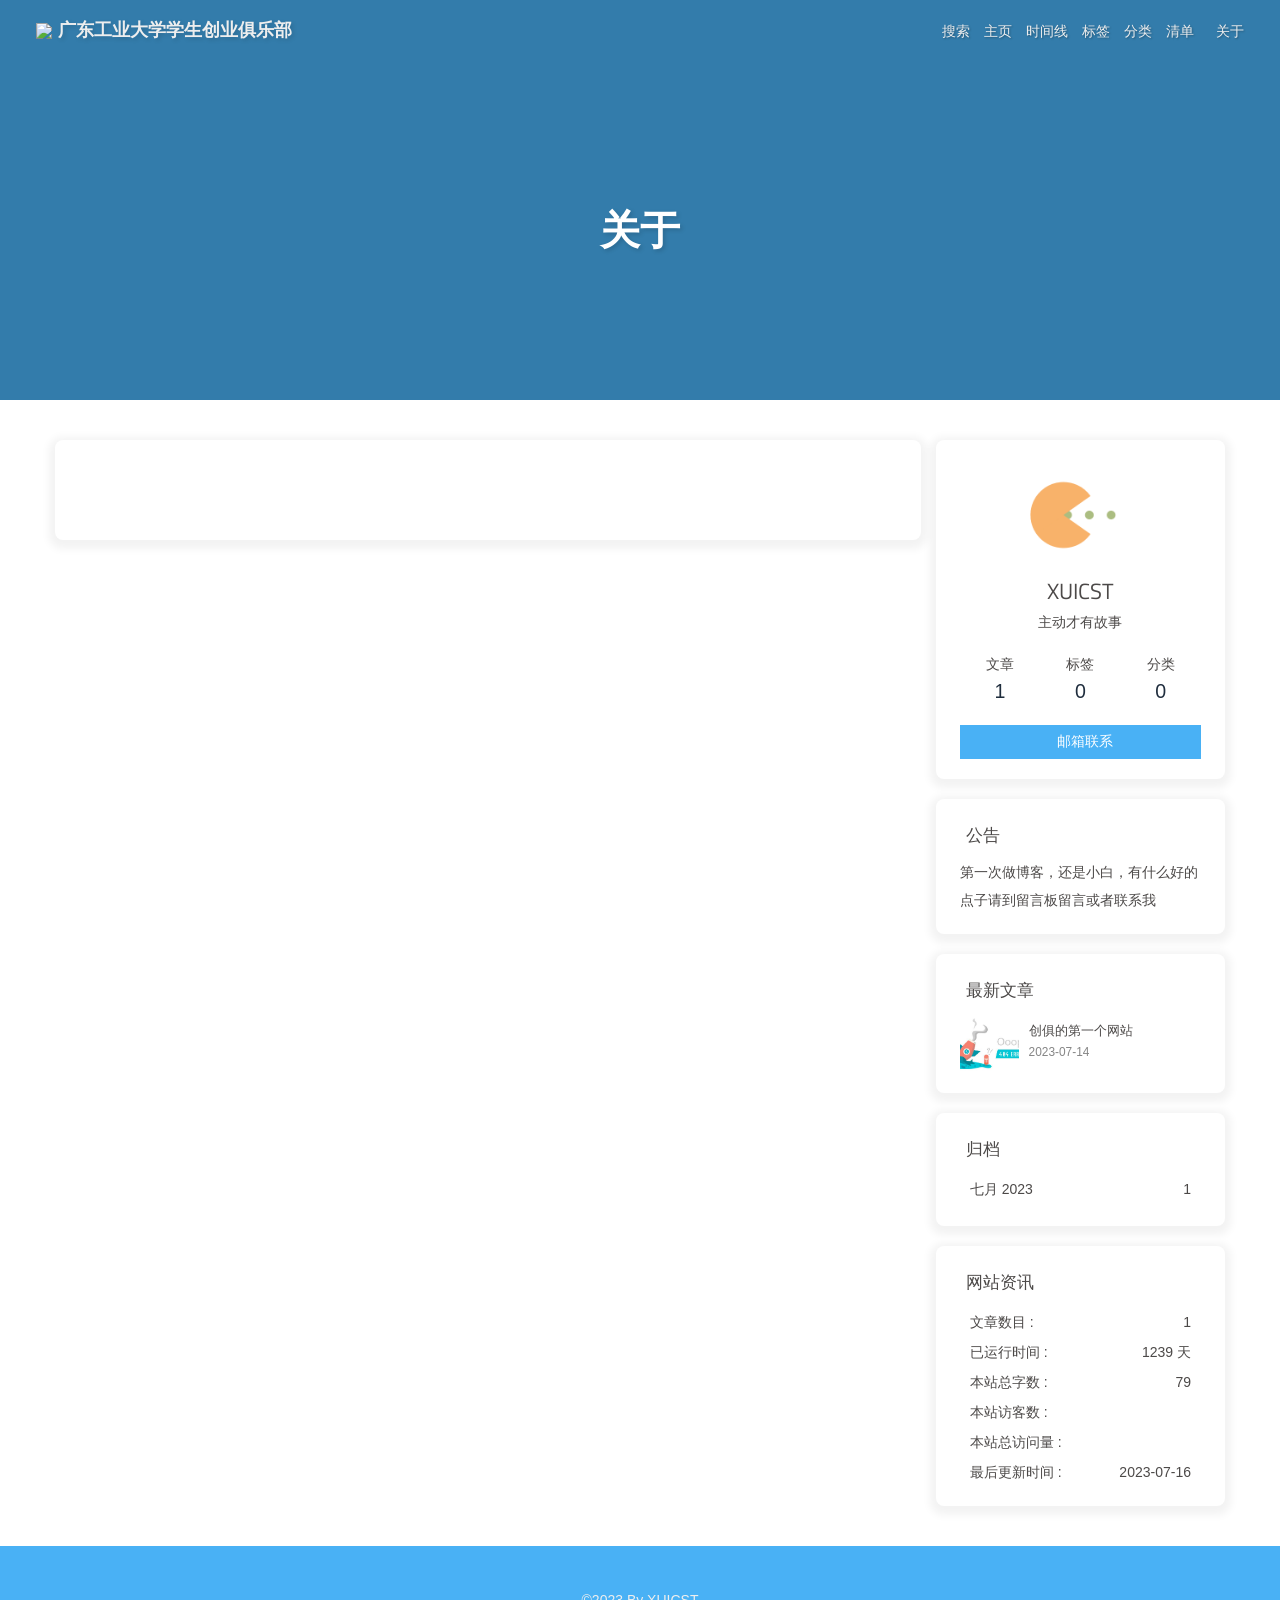
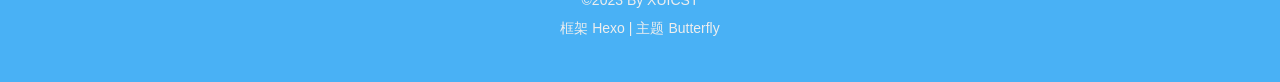
==== about/index.html @ b177cb39 "Site updated: 2023-07-17 00:44:06" ====
<!DOCTYPE html><html lang="zh-CN" data-theme="light"><head><meta charset="UTF-8"><meta http-equiv="X-UA-Compatible" content="IE=edge"><meta name="viewport" content="width=device-width, initial-scale=1.0,viewport-fit=cover"><title>关于 | 广东工业大学学生创业俱乐部</title><meta name="author" content="XUICST"><meta name="copyright" content="XUICST"><meta name="format-detection" content="telephone=no"><meta name="theme-color" content="#ffffff"><meta name="description" content="主动才有故事">
<meta property="og:type" content="website">
<meta property="og:title" content="关于">
<meta property="og:url" content="http://example.com/about/index.html">
<meta property="og:site_name" content="广东工业大学学生创业俱乐部">
<meta property="og:description" content="主动才有故事">
<meta property="og:locale" content="zh_CN">
<meta property="og:image" content="https://i.loli.net/2020/05/01/gkihqEjXxJ5UZ1C.jpg">
<meta property="article:published_time" content="2023-07-15T13:01:37.000Z">
<meta property="article:modified_time" content="2023-07-15T13:02:29.724Z">
<meta property="article:author" content="XUICST">
<meta name="twitter:card" content="summary">
<meta name="twitter:image" content="https://i.loli.net/2020/05/01/gkihqEjXxJ5UZ1C.jpg"><link rel="shortcut icon" href="/img/favicon.jpg"><link rel="canonical" href="http://example.com/about/index.html"><link rel="preconnect" href="//cdn.jsdelivr.net"/><link rel="preconnect" href="//fonts.googleapis.com" crossorigin=""/><link rel="preconnect" href="//busuanzi.ibruce.info"/><link rel="stylesheet" href="/css/index.css"><link rel="stylesheet" href="https://cdn.jsdelivr.net/npm/@fortawesome/fontawesome-free/css/all.min.css" media="print" onload="this.media='all'"><link rel="stylesheet" href="https://cdn.jsdelivr.net/npm/@fancyapps/ui/dist/fancybox/fancybox.min.css" media="print" onload="this.media='all'"><link rel="stylesheet" href="https://fonts.googleapis.com/css?family=Titillium+Web&amp;display=swap" media="print" onload="this.media='all'"><script>const GLOBAL_CONFIG = {
  root: '/',
  algolia: undefined,
  localSearch: {"path":"/search.xml","preload":false,"top_n_per_article":1,"unescape":false,"languages":{"hits_empty":"找不到您查询的内容：${query}","hits_stats":"共找到 ${hits} 篇文章"}},
  translate: undefined,
  noticeOutdate: undefined,
  highlight: {"plugin":"highlighjs","highlightCopy":true,"highlightLang":true,"highlightHeightLimit":false},
  copy: {
    success: '复制成功',
    error: '复制错误',
    noSupport: '浏览器不支持'
  },
  relativeDate: {
    homepage: false,
    post: false
  },
  runtime: '天',
  dateSuffix: {
    just: '刚刚',
    min: '分钟前',
    hour: '小时前',
    day: '天前',
    month: '个月前'
  },
  copyright: undefined,
  lightbox: 'fancybox',
  Snackbar: undefined,
  source: {
    justifiedGallery: {
      js: 'https://cdn.jsdelivr.net/npm/flickr-justified-gallery/dist/fjGallery.min.js',
      css: 'https://cdn.jsdelivr.net/npm/flickr-justified-gallery/dist/fjGallery.min.css'
    }
  },
  isPhotoFigcaption: false,
  islazyload: false,
  isAnchor: false,
  percent: {
    toc: true,
    rightside: true,
  },
  autoDarkmode: true
}</script><script id="config-diff">var GLOBAL_CONFIG_SITE = {
  title: '关于',
  isPost: false,
  isHome: false,
  isHighlightShrink: true,
  isToc: false,
  postUpdate: '2023-07-15 21:02:29'
}</script><noscript><style type="text/css">
  #nav {
    opacity: 1
  }
  .justified-gallery img {
    opacity: 1
  }

  #recent-posts time,
  #post-meta time {
    display: inline !important
  }
</style></noscript><script>(win=>{
    win.saveToLocal = {
      set: function setWithExpiry(key, value, ttl) {
        if (ttl === 0) return
        const now = new Date()
        const expiryDay = ttl * 86400000
        const item = {
          value: value,
          expiry: now.getTime() + expiryDay,
        }
        localStorage.setItem(key, JSON.stringify(item))
      },

      get: function getWithExpiry(key) {
        const itemStr = localStorage.getItem(key)

        if (!itemStr) {
          return undefined
        }
        const item = JSON.parse(itemStr)
        const now = new Date()

        if (now.getTime() > item.expiry) {
          localStorage.removeItem(key)
          return undefined
        }
        return item.value
      }
    }
  
    win.getScript = url => new Promise((resolve, reject) => {
      const script = document.createElement('script')
      script.src = url
      script.async = true
      script.onerror = reject
      script.onload = script.onreadystatechange = function() {
        const loadState = this.readyState
        if (loadState && loadState !== 'loaded' && loadState !== 'complete') return
        script.onload = script.onreadystatechange = null
        resolve()
      }
      document.head.appendChild(script)
    })
  
    win.getCSS = (url,id = false) => new Promise((resolve, reject) => {
      const link = document.createElement('link')
      link.rel = 'stylesheet'
      link.href = url
      if (id) link.id = id
      link.onerror = reject
      link.onload = link.onreadystatechange = function() {
        const loadState = this.readyState
        if (loadState && loadState !== 'loaded' && loadState !== 'complete') return
        link.onload = link.onreadystatechange = null
        resolve()
      }
      document.head.appendChild(link)
    })
  
      win.activateDarkMode = function () {
        document.documentElement.setAttribute('data-theme', 'dark')
        if (document.querySelector('meta[name="theme-color"]') !== null) {
          document.querySelector('meta[name="theme-color"]').setAttribute('content', '#0d0d0d')
        }
      }
      win.activateLightMode = function () {
        document.documentElement.setAttribute('data-theme', 'light')
        if (document.querySelector('meta[name="theme-color"]') !== null) {
          document.querySelector('meta[name="theme-color"]').setAttribute('content', '#ffffff')
        }
      }
      const t = saveToLocal.get('theme')
    
          const isDarkMode = window.matchMedia('(prefers-color-scheme: dark)').matches
          const isLightMode = window.matchMedia('(prefers-color-scheme: light)').matches
          const isNotSpecified = window.matchMedia('(prefers-color-scheme: no-preference)').matches
          const hasNoSupport = !isDarkMode && !isLightMode && !isNotSpecified

          if (t === undefined) {
            if (isLightMode) activateLightMode()
            else if (isDarkMode) activateDarkMode()
            else if (isNotSpecified || hasNoSupport) {
              const now = new Date()
              const hour = now.getHours()
              const isNight = hour <= 7:30 || hour >= 20:00
              isNight ? activateDarkMode() : activateLightMode()
            }
            window.matchMedia('(prefers-color-scheme: dark)').addListener(function (e) {
              if (saveToLocal.get('theme') === undefined) {
                e.matches ? activateDarkMode() : activateLightMode()
              }
            })
          } else if (t === 'light') activateLightMode()
          else activateDarkMode()
        
      const asideStatus = saveToLocal.get('aside-status')
      if (asideStatus !== undefined) {
        if (asideStatus === 'hide') {
          document.documentElement.classList.add('hide-aside')
        } else {
          document.documentElement.classList.remove('hide-aside')
        }
      }
    
    const detectApple = () => {
      if(/iPad|iPhone|iPod|Macintosh/.test(navigator.userAgent)){
        document.documentElement.classList.add('apple')
      }
    }
    detectApple()
    })(window)</script><meta name="generator" content="Hexo 6.3.0"></head><body><script>window.paceOptions = {
  restartOnPushState: false
}

document.addEventListener('pjax:send', () => {
  Pace.restart()
})
</script><link rel="stylesheet" href="https://cdn.jsdelivr.net/npm/pace-js/themes/blue/pace-theme-minimal.min.css"/><script src="https://cdn.jsdelivr.net/npm/pace-js/pace.min.js"></script><div id="sidebar"><div id="menu-mask"></div><div id="sidebar-menus"><div class="avatar-img is-center"><img src="https://s2.loli.net/2023/07/15/6a1EbAHrDgLeYoM.jpg" onerror="onerror=null;src='/img/friend_404.gif'" alt="avatar"/></div><div class="sidebar-site-data site-data is-center"><a href="/archives/"><div class="headline">文章</div><div class="length-num">1</div></a><a href="/tags/"><div class="headline">标签</div><div class="length-num">0</div></a><a href="/categories/"><div class="headline">分类</div><div class="length-num">0</div></a></div><hr class="custom-hr"/><div class="menus_items"><div class="menus_item"><a class="site-page" href="/"><i class="fa-fw fas fa-home"></i><span> 主页</span></a></div><div class="menus_item"><a class="site-page" href="/archives/"><i class="fa-fw fas fa-archive"></i><span> 时间线</span></a></div><div class="menus_item"><a class="site-page" href="/tags/"><i class="fa-fw fas fa-tags"></i><span> 标签</span></a></div><div class="menus_item"><a class="site-page" href="/categories/"><i class="fa-fw fas fa-folder-open"></i><span> 分类</span></a></div><div class="menus_item"><a class="site-page group hide" href="javascript:void(0);"><i class="fa-fw fas fa-list"></i><span> 清单</span><i class="fas fa-chevron-down"></i></a><ul class="menus_item_child"><li><a class="site-page child" href="/music/"><i class="fa-fw fas fa-music"></i><span> 音乐</span></a></li></ul></div><div class="menus_item"><a class="site-page" href="/about/"><i class="fa-fw fas fa-heart"></i><span> 关于</span></a></div></div></div></div><div class="page" id="body-wrap"><header class="not-home-page" id="page-header"><nav id="nav"><span id="blog-info"><a href="/" title="广东工业大学学生创业俱乐部"><img class="site-icon" src="https://s2.loli.net/2023/07/16/XLvs9bmUlw3In6t.png"/><span class="site-name">广东工业大学学生创业俱乐部</span></a></span><div id="menus"><div id="search-button"><a class="site-page social-icon search" href="javascript:void(0);"><i class="fas fa-search fa-fw"></i><span> 搜索</span></a></div><div class="menus_items"><div class="menus_item"><a class="site-page" href="/"><i class="fa-fw fas fa-home"></i><span> 主页</span></a></div><div class="menus_item"><a class="site-page" href="/archives/"><i class="fa-fw fas fa-archive"></i><span> 时间线</span></a></div><div class="menus_item"><a class="site-page" href="/tags/"><i class="fa-fw fas fa-tags"></i><span> 标签</span></a></div><div class="menus_item"><a class="site-page" href="/categories/"><i class="fa-fw fas fa-folder-open"></i><span> 分类</span></a></div><div class="menus_item"><a class="site-page group hide" href="javascript:void(0);"><i class="fa-fw fas fa-list"></i><span> 清单</span><i class="fas fa-chevron-down"></i></a><ul class="menus_item_child"><li><a class="site-page child" href="/music/"><i class="fa-fw fas fa-music"></i><span> 音乐</span></a></li></ul></div><div class="menus_item"><a class="site-page" href="/about/"><i class="fa-fw fas fa-heart"></i><span> 关于</span></a></div></div><div id="toggle-menu"><a class="site-page" href="javascript:void(0);"><i class="fas fa-bars fa-fw"></i></a></div></div></nav><div id="page-site-info"><h1 id="site-title">关于</h1></div></header><main class="layout" id="content-inner"><div id="page"><div id="article-container"></div></div><div class="aside-content" id="aside-content"><div class="card-widget card-info"><div class="is-center"><div class="avatar-img"><img src="https://s2.loli.net/2023/07/15/6a1EbAHrDgLeYoM.jpg" onerror="this.onerror=null;this.src='/img/friend_404.gif'" alt="avatar"/></div><div class="author-info__name">XUICST</div><div class="author-info__description">主动才有故事</div></div><div class="card-info-data site-data is-center"><a href="/archives/"><div class="headline">文章</div><div class="length-num">1</div></a><a href="/tags/"><div class="headline">标签</div><div class="length-num">0</div></a><a href="/categories/"><div class="headline">分类</div><div class="length-num">0</div></a></div><a id="card-info-btn" target="_blank" rel="noopener" href="https://github.com/xxxxxx"><i class="fab fa-envelope"></i><span>邮箱联系</span></a></div><div class="card-widget card-announcement"><div class="item-headline"><i class="fas fa-bullhorn fa-shake"></i><span>公告</span></div><div class="announcement_content">第一次做博客，还是小白，有什么好的点子请到留言板留言或者联系我</div></div><div class="sticky_layout"><div class="card-widget card-recent-post"><div class="item-headline"><i class="fas fa-history"></i><span>最新文章</span></div><div class="aside-list"><div class="aside-list-item"><a class="thumbnail" href="/2023/07/14/%E5%88%9B%E4%BF%B1%E7%9A%84%E7%AC%AC%E4%B8%80%E4%B8%AA%E7%BD%91%E7%AB%99/" title="创俱的第一个网站"><img src="https://i.loli.net/2020/05/01/gkihqEjXxJ5UZ1C.jpg" onerror="this.onerror=null;this.src='/img/404.jpg'" alt="创俱的第一个网站"/></a><div class="content"><a class="title" href="/2023/07/14/%E5%88%9B%E4%BF%B1%E7%9A%84%E7%AC%AC%E4%B8%80%E4%B8%AA%E7%BD%91%E7%AB%99/" title="创俱的第一个网站">创俱的第一个网站</a><time datetime="2023-07-14T09:32:49.000Z" title="发表于 2023-07-14 17:32:49">2023-07-14</time></div></div></div></div><div class="card-widget card-archives"><div class="item-headline"><i class="fas fa-archive"></i><span>归档</span></div><ul class="card-archive-list"><li class="card-archive-list-item"><a class="card-archive-list-link" href="/archives/2023/07/"><span class="card-archive-list-date">七月 2023</span><span class="card-archive-list-count">1</span></a></li></ul></div><div class="card-widget card-webinfo"><div class="item-headline"><i class="fas fa-chart-line"></i><span>网站资讯</span></div><div class="webinfo"><div class="webinfo-item"><div class="item-name">文章数目 :</div><div class="item-count">1</div></div><div class="webinfo-item"><div class="item-name">已运行时间 :</div><div class="item-count" id="runtimeshow" data-publishDate="2023-07-15T14:00:00.000Z"><i class="fa-solid fa-spinner fa-spin"></i></div></div><div class="webinfo-item"><div class="item-name">本站总字数 :</div><div class="item-count">79</div></div><div class="webinfo-item"><div class="item-name">本站访客数 :</div><div class="item-count" id="busuanzi_value_site_uv"><i class="fa-solid fa-spinner fa-spin"></i></div></div><div class="webinfo-item"><div class="item-name">本站总访问量 :</div><div class="item-count" id="busuanzi_value_site_pv"><i class="fa-solid fa-spinner fa-spin"></i></div></div><div class="webinfo-item"><div class="item-name">最后更新时间 :</div><div class="item-count" id="last-push-date" data-lastPushDate="2023-07-16T16:43:58.027Z"><i class="fa-solid fa-spinner fa-spin"></i></div></div></div></div></div></div></main><footer id="footer"><div id="footer-wrap"><div class="copyright">&copy;2023 By XUICST</div><div class="framework-info"><span>框架 </span><a target="_blank" rel="noopener" href="https://hexo.io">Hexo</a><span class="footer-separator">|</span><span>主题 </span><a target="_blank" rel="noopener" href="https://github.com/jerryc127/hexo-theme-butterfly">Butterfly</a></div></div></footer></div><div id="rightside"><div id="rightside-config-hide"><button id="darkmode" type="button" title="浅色和深色模式转换"><i class="fas fa-adjust"></i></button><button id="hide-aside-btn" type="button" title="单栏和双栏切换"><i class="fas fa-arrows-alt-h"></i></button></div><div id="rightside-config-show"><button id="rightside_config" type="button" title="设置"><i class="fas fa-cog fa-spin"></i></button><button id="chat-btn" type="button" title="聊天"><i class="fas fa-sms"></i></button><button id="go-up" type="button" title="回到顶部"><span class="scroll-percent"></span><i class="fas fa-arrow-up"></i></button></div></div><div><script src="/js/utils.js"></script><script src="/js/main.js"></script><script src="https://cdn.jsdelivr.net/npm/@fancyapps/ui/dist/fancybox/fancybox.umd.min.js"></script><script src="https://cdn.jsdelivr.net/npm/instant.page/instantpage.min.js" type="module"></script><div class="js-pjax"></div><script src="https://cdn.jsdelivr.net/npm/butterfly-extsrc/dist/activate-power-mode.min.js"></script><script>POWERMODE.colorful = true;
POWERMODE.shake = true;
POWERMODE.mobile = true;
document.body.addEventListener('input', POWERMODE);
</script><script id="click-show-text" src="https://cdn.jsdelivr.net/npm/butterfly-extsrc/dist/click-show-text.min.js" data-mobile="true" data-text="攀登,收获,快乐,家" data-fontsize="16px" data-random="true" async="async"></script><script src="https://cdn.jsdelivr.net/npm/pjax/pjax.min.js"></script><script>let pjaxSelectors = ["head > title","#config-diff","#body-wrap","#rightside-config-hide","#rightside-config-show",".js-pjax"]

var pjax = new Pjax({
  elements: 'a:not([target="_blank"])',
  selectors: pjaxSelectors,
  cacheBust: false,
  analytics: false,
  scrollRestoration: false
})

document.addEventListener('pjax:send', function () {

  // removeEventListener scroll 
  window.tocScrollFn && window.removeEventListener('scroll', window.tocScrollFn)
  window.scrollCollect && window.removeEventListener('scroll', scrollCollect)

  document.getElementById('rightside').style.cssText = "opacity: ''; transform: ''"
  
  if (window.aplayers) {
    for (let i = 0; i < window.aplayers.length; i++) {
      if (!window.aplayers[i].options.fixed) {
        window.aplayers[i].destroy()
      }
    }
  }

  typeof typed === 'object' && typed.destroy()

  //reset readmode
  const $bodyClassList = document.body.classList
  $bodyClassList.contains('read-mode') && $bodyClassList.remove('read-mode')

  typeof disqusjs === 'object' && disqusjs.destroy()
})

document.addEventListener('pjax:complete', function () {
  window.refreshFn()

  document.querySelectorAll('script[data-pjax]').forEach(item => {
    const newScript = document.createElement('script')
    const content = item.text || item.textContent || item.innerHTML || ""
    Array.from(item.attributes).forEach(attr => newScript.setAttribute(attr.name, attr.value))
    newScript.appendChild(document.createTextNode(content))
    item.parentNode.replaceChild(newScript, item)
  })

  GLOBAL_CONFIG.islazyload && window.lazyLoadInstance.update()

  typeof panguInit === 'function' && panguInit()

  // google analytics
  typeof gtag === 'function' && gtag('config', '', {'page_path': window.location.pathname});

  // baidu analytics
  typeof _hmt === 'object' && _hmt.push(['_trackPageview',window.location.pathname]);

  typeof loadMeting === 'function' && document.getElementsByClassName('aplayer').length && loadMeting()

  // prismjs
  typeof Prism === 'object' && Prism.highlightAll()
})

document.addEventListener('pjax:error', (e) => {
  if (e.request.status === 404) {
    pjax.loadUrl('/404.html')
  }
})</script><script async data-pjax src="//busuanzi.ibruce.info/busuanzi/2.3/busuanzi.pure.mini.js"></script><div id="local-search"><div class="search-dialog"><nav class="search-nav"><span class="search-dialog-title">搜索</span><span id="loading-status"></span><button class="search-close-button"><i class="fas fa-times"></i></button></nav><div class="is-center" id="loading-database"><i class="fas fa-spinner fa-pulse"></i><span>  数据库加载中</span></div><div class="search-wrap"><div id="local-search-input"><div class="local-search-box"><input class="local-search-box--input" placeholder="搜索文章" type="text"/></div></div><hr/><div class="no-result" id="local-search-results"></div><div id="local-search-stats-wrap"></div></div></div><div id="search-mask"></div><script src="/js/search/local-search.js"></script></div></div></body></html>
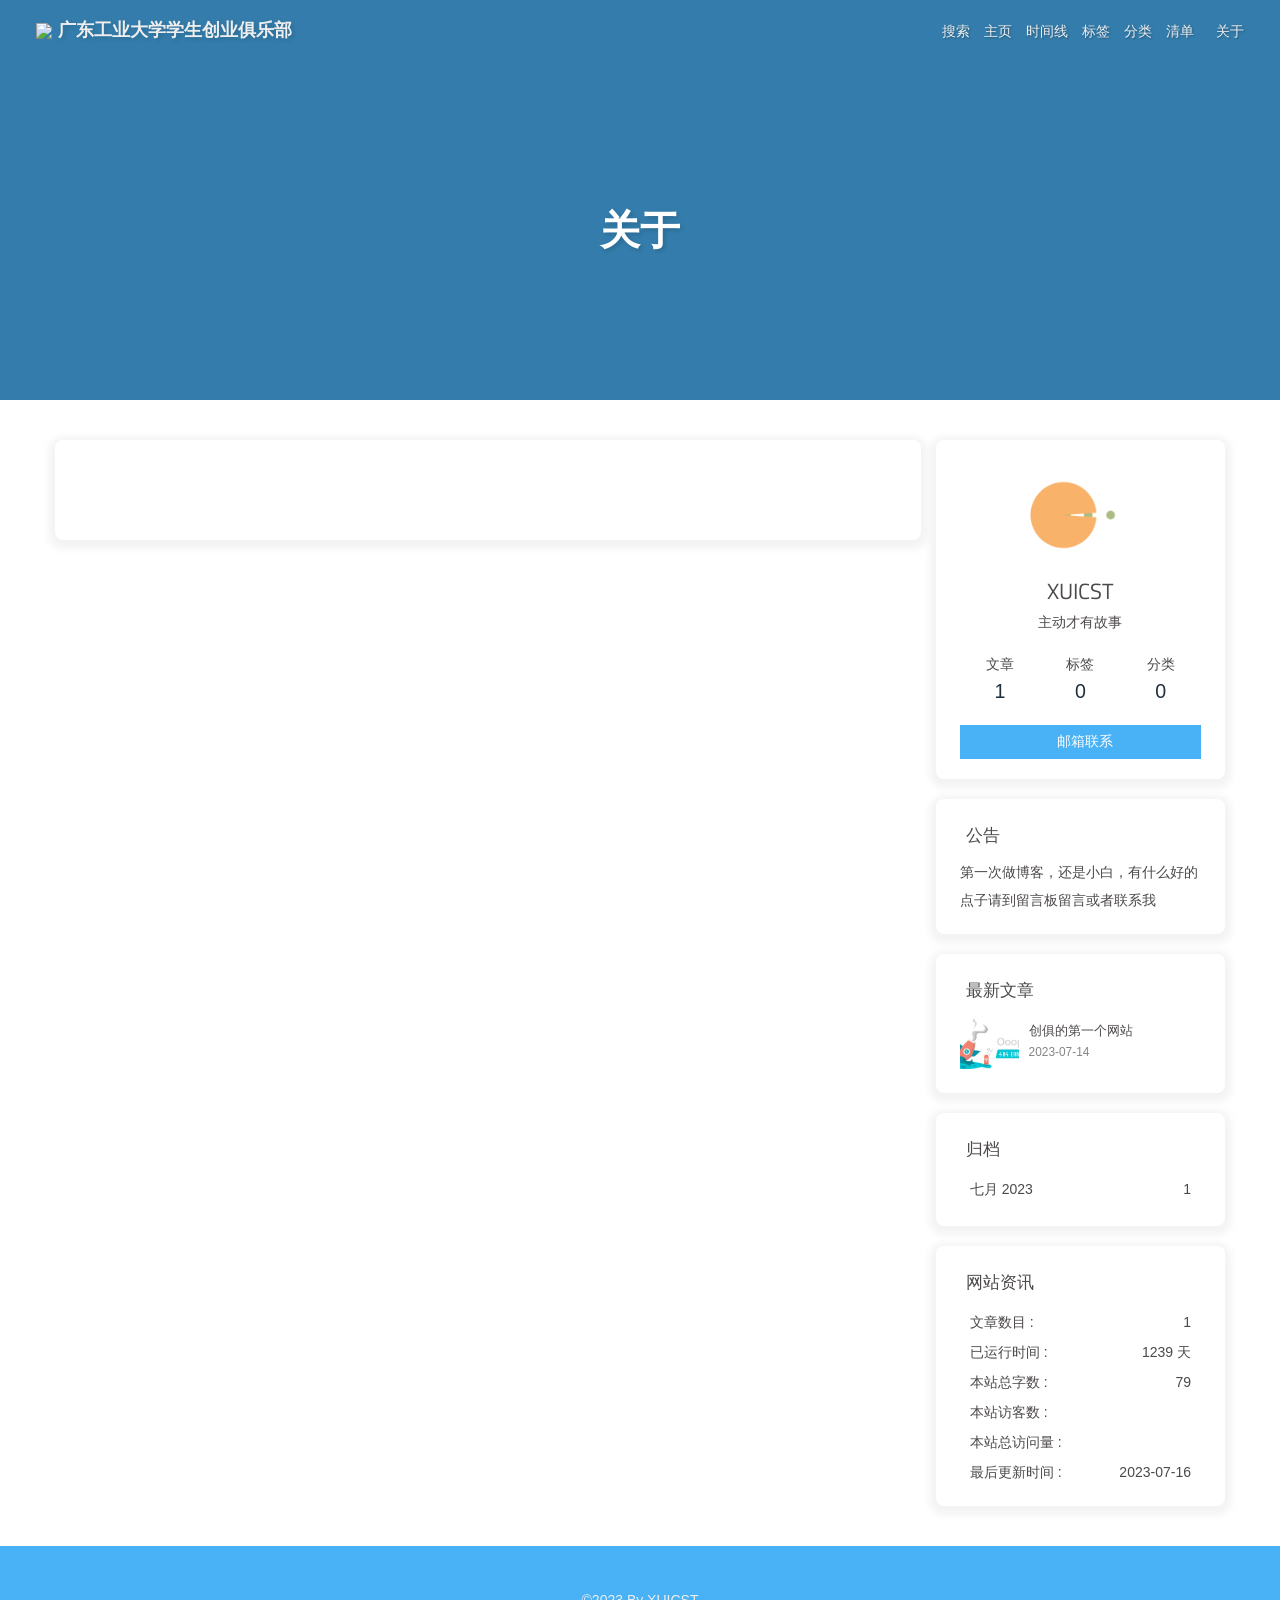
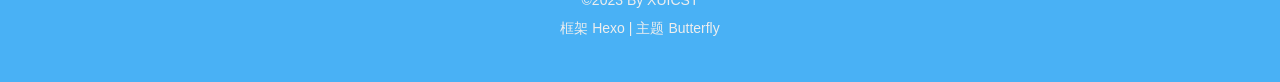
==== commit b39c548b: "Site updated: 2023-07-17 00:48:53" ====
--- a/about/index.html
+++ b/about/index.html
@@ -1,4 +1,4 @@
-<!DOCTYPE html><html lang="zh-CN" data-theme="light"><head><meta charset="UTF-8"><meta http-equiv="X-UA-Compatible" content="IE=edge"><meta name="viewport" content="width=device-width, initial-scale=1.0,viewport-fit=cover"><title>关于 | 广东工业大学学生创业俱乐部</title><meta name="author" content="XUICST"><meta name="copyright" content="XUICST"><meta name="format-detection" content="telephone=no"><meta name="theme-color" content="#ffffff"><meta name="description" content="主动才有故事">
+<!DOCTYPE html><html lang="zh-CN" data-theme="light"><head><meta charset="UTF-8"><meta http-equiv="X-UA-Compatible" content="IE=edge"><meta name="viewport" content="width=device-width, initial-scale=1.0,viewport-fit=cover"><title>关于 | 广东工业大学学生创业俱乐部</title><meta name="author" content="XUICST,2179238624@qq.com"><meta name="copyright" content="XUICST"><meta name="format-detection" content="telephone=no"><meta name="theme-color" content="#ffffff"><meta name="description" content="主动才有故事">
 <meta property="og:type" content="website">
 <meta property="og:title" content="关于">
 <meta property="og:url" content="http://example.com/about/index.html">
@@ -187,7 +187,7 @@
 document.addEventListener('pjax:send', () => {
   Pace.restart()
 })
-</script><link rel="stylesheet" href="https://cdn.jsdelivr.net/npm/pace-js/themes/blue/pace-theme-minimal.min.css"/><script src="https://cdn.jsdelivr.net/npm/pace-js/pace.min.js"></script><div id="sidebar"><div id="menu-mask"></div><div id="sidebar-menus"><div class="avatar-img is-center"><img src="https://s2.loli.net/2023/07/15/6a1EbAHrDgLeYoM.jpg" onerror="onerror=null;src='/img/friend_404.gif'" alt="avatar"/></div><div class="sidebar-site-data site-data is-center"><a href="/archives/"><div class="headline">文章</div><div class="length-num">1</div></a><a href="/tags/"><div class="headline">标签</div><div class="length-num">0</div></a><a href="/categories/"><div class="headline">分类</div><div class="length-num">0</div></a></div><hr class="custom-hr"/><div class="menus_items"><div class="menus_item"><a class="site-page" href="/"><i class="fa-fw fas fa-home"></i><span> 主页</span></a></div><div class="menus_item"><a class="site-page" href="/archives/"><i class="fa-fw fas fa-archive"></i><span> 时间线</span></a></div><div class="menus_item"><a class="site-page" href="/tags/"><i class="fa-fw fas fa-tags"></i><span> 标签</span></a></div><div class="menus_item"><a class="site-page" href="/categories/"><i class="fa-fw fas fa-folder-open"></i><span> 分类</span></a></div><div class="menus_item"><a class="site-page group hide" href="javascript:void(0);"><i class="fa-fw fas fa-list"></i><span> 清单</span><i class="fas fa-chevron-down"></i></a><ul class="menus_item_child"><li><a class="site-page child" href="/music/"><i class="fa-fw fas fa-music"></i><span> 音乐</span></a></li></ul></div><div class="menus_item"><a class="site-page" href="/about/"><i class="fa-fw fas fa-heart"></i><span> 关于</span></a></div></div></div></div><div class="page" id="body-wrap"><header class="not-home-page" id="page-header"><nav id="nav"><span id="blog-info"><a href="/" title="广东工业大学学生创业俱乐部"><img class="site-icon" src="https://s2.loli.net/2023/07/16/XLvs9bmUlw3In6t.png"/><span class="site-name">广东工业大学学生创业俱乐部</span></a></span><div id="menus"><div id="search-button"><a class="site-page social-icon search" href="javascript:void(0);"><i class="fas fa-search fa-fw"></i><span> 搜索</span></a></div><div class="menus_items"><div class="menus_item"><a class="site-page" href="/"><i class="fa-fw fas fa-home"></i><span> 主页</span></a></div><div class="menus_item"><a class="site-page" href="/archives/"><i class="fa-fw fas fa-archive"></i><span> 时间线</span></a></div><div class="menus_item"><a class="site-page" href="/tags/"><i class="fa-fw fas fa-tags"></i><span> 标签</span></a></div><div class="menus_item"><a class="site-page" href="/categories/"><i class="fa-fw fas fa-folder-open"></i><span> 分类</span></a></div><div class="menus_item"><a class="site-page group hide" href="javascript:void(0);"><i class="fa-fw fas fa-list"></i><span> 清单</span><i class="fas fa-chevron-down"></i></a><ul class="menus_item_child"><li><a class="site-page child" href="/music/"><i class="fa-fw fas fa-music"></i><span> 音乐</span></a></li></ul></div><div class="menus_item"><a class="site-page" href="/about/"><i class="fa-fw fas fa-heart"></i><span> 关于</span></a></div></div><div id="toggle-menu"><a class="site-page" href="javascript:void(0);"><i class="fas fa-bars fa-fw"></i></a></div></div></nav><div id="page-site-info"><h1 id="site-title">关于</h1></div></header><main class="layout" id="content-inner"><div id="page"><div id="article-container"></div></div><div class="aside-content" id="aside-content"><div class="card-widget card-info"><div class="is-center"><div class="avatar-img"><img src="https://s2.loli.net/2023/07/15/6a1EbAHrDgLeYoM.jpg" onerror="this.onerror=null;this.src='/img/friend_404.gif'" alt="avatar"/></div><div class="author-info__name">XUICST</div><div class="author-info__description">主动才有故事</div></div><div class="card-info-data site-data is-center"><a href="/archives/"><div class="headline">文章</div><div class="length-num">1</div></a><a href="/tags/"><div class="headline">标签</div><div class="length-num">0</div></a><a href="/categories/"><div class="headline">分类</div><div class="length-num">0</div></a></div><a id="card-info-btn" target="_blank" rel="noopener" href="https://github.com/xxxxxx"><i class="fab fa-envelope"></i><span>邮箱联系</span></a></div><div class="card-widget card-announcement"><div class="item-headline"><i class="fas fa-bullhorn fa-shake"></i><span>公告</span></div><div class="announcement_content">第一次做博客，还是小白，有什么好的点子请到留言板留言或者联系我</div></div><div class="sticky_layout"><div class="card-widget card-recent-post"><div class="item-headline"><i class="fas fa-history"></i><span>最新文章</span></div><div class="aside-list"><div class="aside-list-item"><a class="thumbnail" href="/2023/07/14/%E5%88%9B%E4%BF%B1%E7%9A%84%E7%AC%AC%E4%B8%80%E4%B8%AA%E7%BD%91%E7%AB%99/" title="创俱的第一个网站"><img src="https://i.loli.net/2020/05/01/gkihqEjXxJ5UZ1C.jpg" onerror="this.onerror=null;this.src='/img/404.jpg'" alt="创俱的第一个网站"/></a><div class="content"><a class="title" href="/2023/07/14/%E5%88%9B%E4%BF%B1%E7%9A%84%E7%AC%AC%E4%B8%80%E4%B8%AA%E7%BD%91%E7%AB%99/" title="创俱的第一个网站">创俱的第一个网站</a><time datetime="2023-07-14T09:32:49.000Z" title="发表于 2023-07-14 17:32:49">2023-07-14</time></div></div></div></div><div class="card-widget card-archives"><div class="item-headline"><i class="fas fa-archive"></i><span>归档</span></div><ul class="card-archive-list"><li class="card-archive-list-item"><a class="card-archive-list-link" href="/archives/2023/07/"><span class="card-archive-list-date">七月 2023</span><span class="card-archive-list-count">1</span></a></li></ul></div><div class="card-widget card-webinfo"><div class="item-headline"><i class="fas fa-chart-line"></i><span>网站资讯</span></div><div class="webinfo"><div class="webinfo-item"><div class="item-name">文章数目 :</div><div class="item-count">1</div></div><div class="webinfo-item"><div class="item-name">已运行时间 :</div><div class="item-count" id="runtimeshow" data-publishDate="2023-07-15T14:00:00.000Z"><i class="fa-solid fa-spinner fa-spin"></i></div></div><div class="webinfo-item"><div class="item-name">本站总字数 :</div><div class="item-count">79</div></div><div class="webinfo-item"><div class="item-name">本站访客数 :</div><div class="item-count" id="busuanzi_value_site_uv"><i class="fa-solid fa-spinner fa-spin"></i></div></div><div class="webinfo-item"><div class="item-name">本站总访问量 :</div><div class="item-count" id="busuanzi_value_site_pv"><i class="fa-solid fa-spinner fa-spin"></i></div></div><div class="webinfo-item"><div class="item-name">最后更新时间 :</div><div class="item-count" id="last-push-date" data-lastPushDate="2023-07-16T16:43:58.027Z"><i class="fa-solid fa-spinner fa-spin"></i></div></div></div></div></div></div></main><footer id="footer"><div id="footer-wrap"><div class="copyright">&copy;2023 By XUICST</div><div class="framework-info"><span>框架 </span><a target="_blank" rel="noopener" href="https://hexo.io">Hexo</a><span class="footer-separator">|</span><span>主题 </span><a target="_blank" rel="noopener" href="https://github.com/jerryc127/hexo-theme-butterfly">Butterfly</a></div></div></footer></div><div id="rightside"><div id="rightside-config-hide"><button id="darkmode" type="button" title="浅色和深色模式转换"><i class="fas fa-adjust"></i></button><button id="hide-aside-btn" type="button" title="单栏和双栏切换"><i class="fas fa-arrows-alt-h"></i></button></div><div id="rightside-config-show"><button id="rightside_config" type="button" title="设置"><i class="fas fa-cog fa-spin"></i></button><button id="chat-btn" type="button" title="聊天"><i class="fas fa-sms"></i></button><button id="go-up" type="button" title="回到顶部"><span class="scroll-percent"></span><i class="fas fa-arrow-up"></i></button></div></div><div><script src="/js/utils.js"></script><script src="/js/main.js"></script><script src="https://cdn.jsdelivr.net/npm/@fancyapps/ui/dist/fancybox/fancybox.umd.min.js"></script><script src="https://cdn.jsdelivr.net/npm/instant.page/instantpage.min.js" type="module"></script><div class="js-pjax"></div><script src="https://cdn.jsdelivr.net/npm/butterfly-extsrc/dist/activate-power-mode.min.js"></script><script>POWERMODE.colorful = true;
+</script><link rel="stylesheet" href="https://cdn.jsdelivr.net/npm/pace-js/themes/blue/pace-theme-minimal.min.css"/><script src="https://cdn.jsdelivr.net/npm/pace-js/pace.min.js"></script><div id="sidebar"><div id="menu-mask"></div><div id="sidebar-menus"><div class="avatar-img is-center"><img src="https://s2.loli.net/2023/07/15/6a1EbAHrDgLeYoM.jpg" onerror="onerror=null;src='/img/friend_404.gif'" alt="avatar"/></div><div class="sidebar-site-data site-data is-center"><a href="/archives/"><div class="headline">文章</div><div class="length-num">1</div></a><a href="/tags/"><div class="headline">标签</div><div class="length-num">0</div></a><a href="/categories/"><div class="headline">分类</div><div class="length-num">0</div></a></div><hr class="custom-hr"/><div class="menus_items"><div class="menus_item"><a class="site-page" href="/"><i class="fa-fw fas fa-home"></i><span> 主页</span></a></div><div class="menus_item"><a class="site-page" href="/archives/"><i class="fa-fw fas fa-archive"></i><span> 时间线</span></a></div><div class="menus_item"><a class="site-page" href="/tags/"><i class="fa-fw fas fa-tags"></i><span> 标签</span></a></div><div class="menus_item"><a class="site-page" href="/categories/"><i class="fa-fw fas fa-folder-open"></i><span> 分类</span></a></div><div class="menus_item"><a class="site-page group hide" href="javascript:void(0);"><i class="fa-fw fas fa-list"></i><span> 清单</span><i class="fas fa-chevron-down"></i></a><ul class="menus_item_child"><li><a class="site-page child" href="/music/"><i class="fa-fw fas fa-music"></i><span> 音乐</span></a></li></ul></div><div class="menus_item"><a class="site-page" href="/about/"><i class="fa-fw fas fa-heart"></i><span> 关于</span></a></div></div></div></div><div class="page" id="body-wrap"><header class="not-home-page" id="page-header"><nav id="nav"><span id="blog-info"><a href="/" title="广东工业大学学生创业俱乐部"><img class="site-icon" src="https://s2.loli.net/2023/07/16/XLvs9bmUlw3In6t.png"/><span class="site-name">广东工业大学学生创业俱乐部</span></a></span><div id="menus"><div id="search-button"><a class="site-page social-icon search" href="javascript:void(0);"><i class="fas fa-search fa-fw"></i><span> 搜索</span></a></div><div class="menus_items"><div class="menus_item"><a class="site-page" href="/"><i class="fa-fw fas fa-home"></i><span> 主页</span></a></div><div class="menus_item"><a class="site-page" href="/archives/"><i class="fa-fw fas fa-archive"></i><span> 时间线</span></a></div><div class="menus_item"><a class="site-page" href="/tags/"><i class="fa-fw fas fa-tags"></i><span> 标签</span></a></div><div class="menus_item"><a class="site-page" href="/categories/"><i class="fa-fw fas fa-folder-open"></i><span> 分类</span></a></div><div class="menus_item"><a class="site-page group hide" href="javascript:void(0);"><i class="fa-fw fas fa-list"></i><span> 清单</span><i class="fas fa-chevron-down"></i></a><ul class="menus_item_child"><li><a class="site-page child" href="/music/"><i class="fa-fw fas fa-music"></i><span> 音乐</span></a></li></ul></div><div class="menus_item"><a class="site-page" href="/about/"><i class="fa-fw fas fa-heart"></i><span> 关于</span></a></div></div><div id="toggle-menu"><a class="site-page" href="javascript:void(0);"><i class="fas fa-bars fa-fw"></i></a></div></div></nav><div id="page-site-info"><h1 id="site-title">关于</h1></div></header><main class="layout" id="content-inner"><div id="page"><div id="article-container"></div></div><div class="aside-content" id="aside-content"><div class="card-widget card-info"><div class="is-center"><div class="avatar-img"><img src="https://s2.loli.net/2023/07/15/6a1EbAHrDgLeYoM.jpg" onerror="this.onerror=null;this.src='/img/friend_404.gif'" alt="avatar"/></div><div class="author-info__name">XUICST</div><div class="author-info__description">主动才有故事</div></div><div class="card-info-data site-data is-center"><a href="/archives/"><div class="headline">文章</div><div class="length-num">1</div></a><a href="/tags/"><div class="headline">标签</div><div class="length-num">0</div></a><a href="/categories/"><div class="headline">分类</div><div class="length-num">0</div></a></div><a id="card-info-btn" target="_blank" rel="noopener" href="https://github.com/xxxxxx"><i class="fab fa-envelope"></i><span>邮箱联系</span></a></div><div class="card-widget card-announcement"><div class="item-headline"><i class="fas fa-bullhorn fa-shake"></i><span>公告</span></div><div class="announcement_content">第一次做博客，还是小白，有什么好的点子请到留言板留言或者联系我</div></div><div class="sticky_layout"><div class="card-widget card-recent-post"><div class="item-headline"><i class="fas fa-history"></i><span>最新文章</span></div><div class="aside-list"><div class="aside-list-item"><a class="thumbnail" href="/2023/07/14/%E5%88%9B%E4%BF%B1%E7%9A%84%E7%AC%AC%E4%B8%80%E4%B8%AA%E7%BD%91%E7%AB%99/" title="创俱的第一个网站"><img src="https://i.loli.net/2020/05/01/gkihqEjXxJ5UZ1C.jpg" onerror="this.onerror=null;this.src='/img/404.jpg'" alt="创俱的第一个网站"/></a><div class="content"><a class="title" href="/2023/07/14/%E5%88%9B%E4%BF%B1%E7%9A%84%E7%AC%AC%E4%B8%80%E4%B8%AA%E7%BD%91%E7%AB%99/" title="创俱的第一个网站">创俱的第一个网站</a><time datetime="2023-07-14T09:32:49.000Z" title="发表于 2023-07-14 17:32:49">2023-07-14</time></div></div></div></div><div class="card-widget card-archives"><div class="item-headline"><i class="fas fa-archive"></i><span>归档</span></div><ul class="card-archive-list"><li class="card-archive-list-item"><a class="card-archive-list-link" href="/archives/2023/07/"><span class="card-archive-list-date">七月 2023</span><span class="card-archive-list-count">1</span></a></li></ul></div><div class="card-widget card-webinfo"><div class="item-headline"><i class="fas fa-chart-line"></i><span>网站资讯</span></div><div class="webinfo"><div class="webinfo-item"><div class="item-name">文章数目 :</div><div class="item-count">1</div></div><div class="webinfo-item"><div class="item-name">已运行时间 :</div><div class="item-count" id="runtimeshow" data-publishDate="2023-07-15T14:00:00.000Z"><i class="fa-solid fa-spinner fa-spin"></i></div></div><div class="webinfo-item"><div class="item-name">本站总字数 :</div><div class="item-count">79</div></div><div class="webinfo-item"><div class="item-name">本站访客数 :</div><div class="item-count" id="busuanzi_value_site_uv"><i class="fa-solid fa-spinner fa-spin"></i></div></div><div class="webinfo-item"><div class="item-name">本站总访问量 :</div><div class="item-count" id="busuanzi_value_site_pv"><i class="fa-solid fa-spinner fa-spin"></i></div></div><div class="webinfo-item"><div class="item-name">最后更新时间 :</div><div class="item-count" id="last-push-date" data-lastPushDate="2023-07-16T16:48:48.708Z"><i class="fa-solid fa-spinner fa-spin"></i></div></div></div></div></div></div></main><footer id="footer"><div id="footer-wrap"><div class="copyright">&copy;2023 By XUICST</div><div class="framework-info"><span>框架 </span><a target="_blank" rel="noopener" href="https://hexo.io">Hexo</a><span class="footer-separator">|</span><span>主题 </span><a target="_blank" rel="noopener" href="https://github.com/jerryc127/hexo-theme-butterfly">Butterfly</a></div></div></footer></div><div id="rightside"><div id="rightside-config-hide"><button id="darkmode" type="button" title="浅色和深色模式转换"><i class="fas fa-adjust"></i></button><button id="hide-aside-btn" type="button" title="单栏和双栏切换"><i class="fas fa-arrows-alt-h"></i></button></div><div id="rightside-config-show"><button id="rightside_config" type="button" title="设置"><i class="fas fa-cog fa-spin"></i></button><button id="chat-btn" type="button" title="聊天"><i class="fas fa-sms"></i></button><button id="go-up" type="button" title="回到顶部"><span class="scroll-percent"></span><i class="fas fa-arrow-up"></i></button></div></div><div><script src="/js/utils.js"></script><script src="/js/main.js"></script><script src="https://cdn.jsdelivr.net/npm/@fancyapps/ui/dist/fancybox/fancybox.umd.min.js"></script><script src="https://cdn.jsdelivr.net/npm/instant.page/instantpage.min.js" type="module"></script><div class="js-pjax"></div><script src="https://cdn.jsdelivr.net/npm/butterfly-extsrc/dist/activate-power-mode.min.js"></script><script>POWERMODE.colorful = true;
 POWERMODE.shake = true;
 POWERMODE.mobile = true;
 document.body.addEventListener('input', POWERMODE);
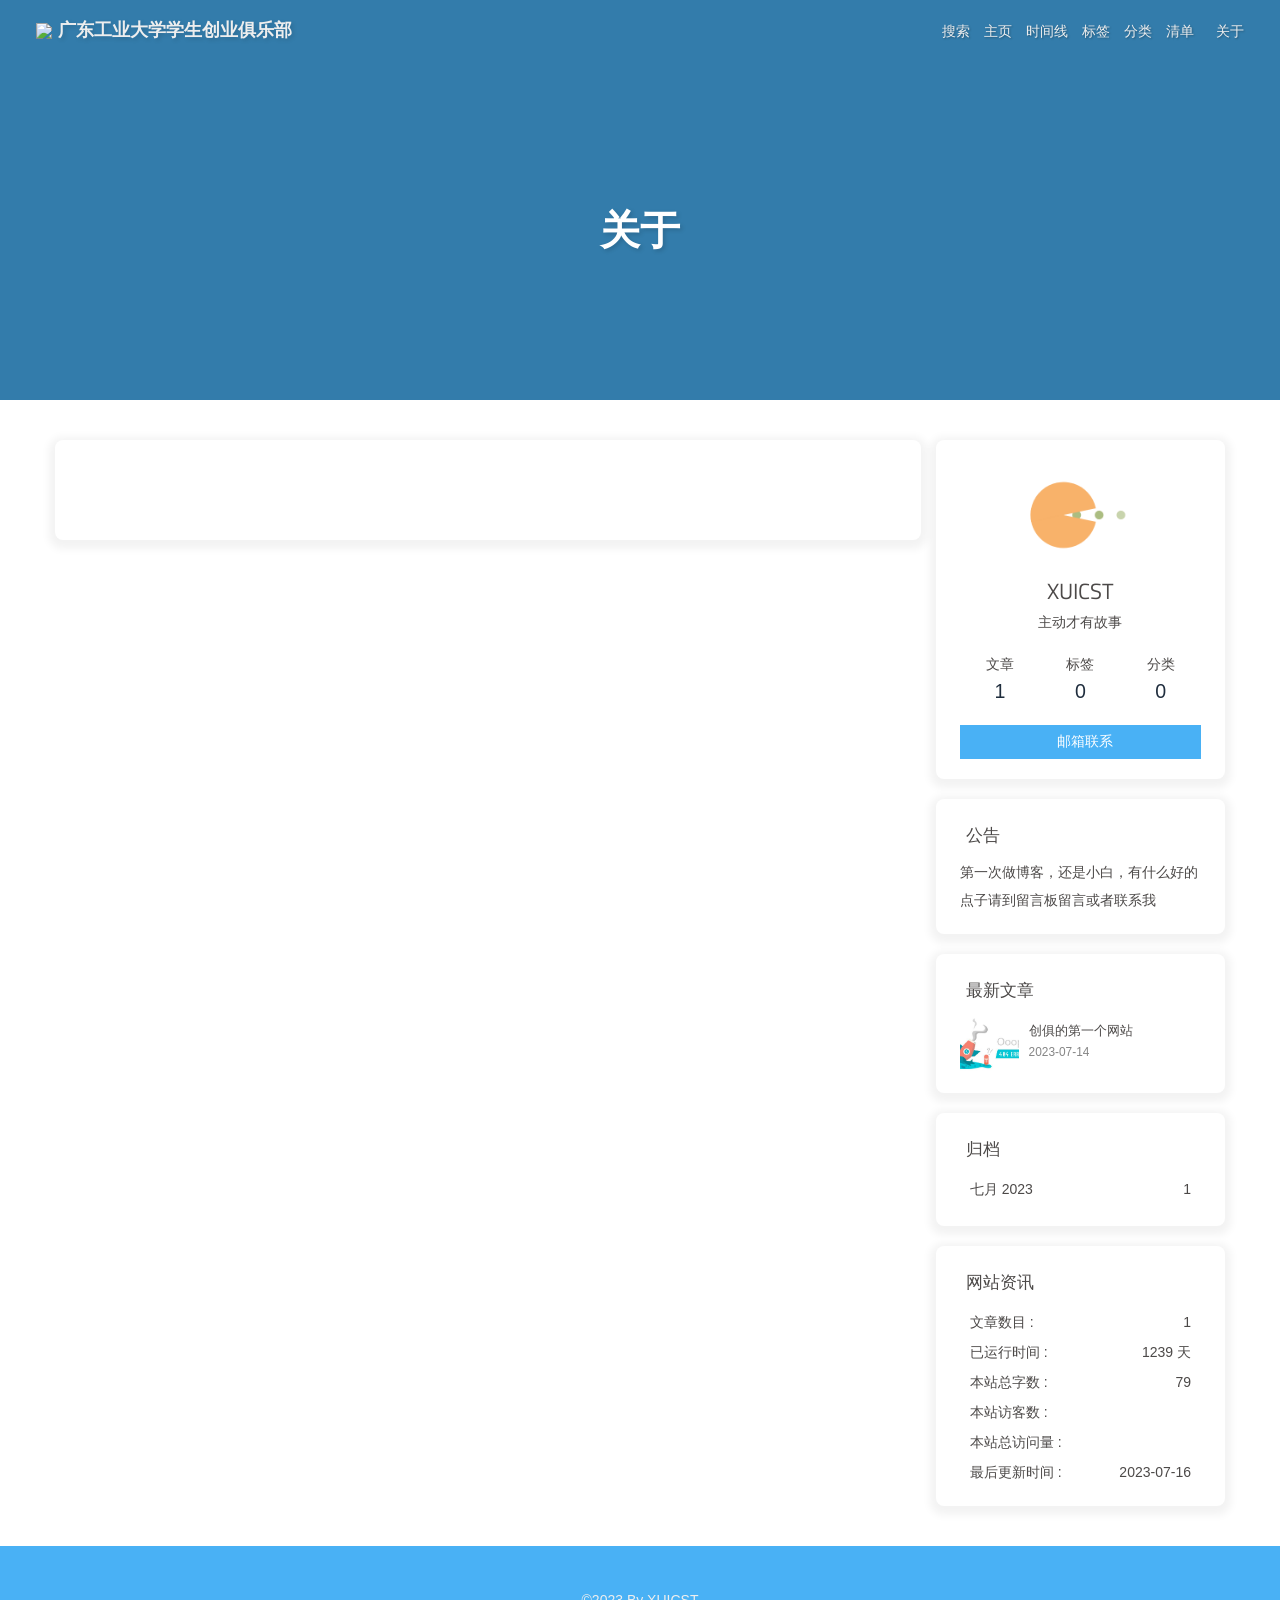
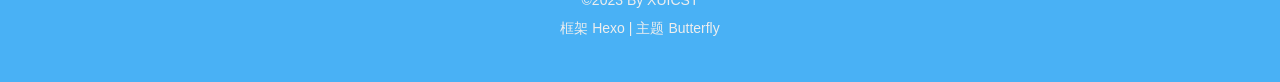
==== commit 890f99c3: "Site updated: 2023-07-17 00:55:49" ====
--- a/about/index.html
+++ b/about/index.html
@@ -187,7 +187,7 @@
 document.addEventListener('pjax:send', () => {
   Pace.restart()
 })
-</script><link rel="stylesheet" href="https://cdn.jsdelivr.net/npm/pace-js/themes/blue/pace-theme-minimal.min.css"/><script src="https://cdn.jsdelivr.net/npm/pace-js/pace.min.js"></script><div id="sidebar"><div id="menu-mask"></div><div id="sidebar-menus"><div class="avatar-img is-center"><img src="https://s2.loli.net/2023/07/15/6a1EbAHrDgLeYoM.jpg" onerror="onerror=null;src='/img/friend_404.gif'" alt="avatar"/></div><div class="sidebar-site-data site-data is-center"><a href="/archives/"><div class="headline">文章</div><div class="length-num">1</div></a><a href="/tags/"><div class="headline">标签</div><div class="length-num">0</div></a><a href="/categories/"><div class="headline">分类</div><div class="length-num">0</div></a></div><hr class="custom-hr"/><div class="menus_items"><div class="menus_item"><a class="site-page" href="/"><i class="fa-fw fas fa-home"></i><span> 主页</span></a></div><div class="menus_item"><a class="site-page" href="/archives/"><i class="fa-fw fas fa-archive"></i><span> 时间线</span></a></div><div class="menus_item"><a class="site-page" href="/tags/"><i class="fa-fw fas fa-tags"></i><span> 标签</span></a></div><div class="menus_item"><a class="site-page" href="/categories/"><i class="fa-fw fas fa-folder-open"></i><span> 分类</span></a></div><div class="menus_item"><a class="site-page group hide" href="javascript:void(0);"><i class="fa-fw fas fa-list"></i><span> 清单</span><i class="fas fa-chevron-down"></i></a><ul class="menus_item_child"><li><a class="site-page child" href="/music/"><i class="fa-fw fas fa-music"></i><span> 音乐</span></a></li></ul></div><div class="menus_item"><a class="site-page" href="/about/"><i class="fa-fw fas fa-heart"></i><span> 关于</span></a></div></div></div></div><div class="page" id="body-wrap"><header class="not-home-page" id="page-header"><nav id="nav"><span id="blog-info"><a href="/" title="广东工业大学学生创业俱乐部"><img class="site-icon" src="https://s2.loli.net/2023/07/16/XLvs9bmUlw3In6t.png"/><span class="site-name">广东工业大学学生创业俱乐部</span></a></span><div id="menus"><div id="search-button"><a class="site-page social-icon search" href="javascript:void(0);"><i class="fas fa-search fa-fw"></i><span> 搜索</span></a></div><div class="menus_items"><div class="menus_item"><a class="site-page" href="/"><i class="fa-fw fas fa-home"></i><span> 主页</span></a></div><div class="menus_item"><a class="site-page" href="/archives/"><i class="fa-fw fas fa-archive"></i><span> 时间线</span></a></div><div class="menus_item"><a class="site-page" href="/tags/"><i class="fa-fw fas fa-tags"></i><span> 标签</span></a></div><div class="menus_item"><a class="site-page" href="/categories/"><i class="fa-fw fas fa-folder-open"></i><span> 分类</span></a></div><div class="menus_item"><a class="site-page group hide" href="javascript:void(0);"><i class="fa-fw fas fa-list"></i><span> 清单</span><i class="fas fa-chevron-down"></i></a><ul class="menus_item_child"><li><a class="site-page child" href="/music/"><i class="fa-fw fas fa-music"></i><span> 音乐</span></a></li></ul></div><div class="menus_item"><a class="site-page" href="/about/"><i class="fa-fw fas fa-heart"></i><span> 关于</span></a></div></div><div id="toggle-menu"><a class="site-page" href="javascript:void(0);"><i class="fas fa-bars fa-fw"></i></a></div></div></nav><div id="page-site-info"><h1 id="site-title">关于</h1></div></header><main class="layout" id="content-inner"><div id="page"><div id="article-container"></div></div><div class="aside-content" id="aside-content"><div class="card-widget card-info"><div class="is-center"><div class="avatar-img"><img src="https://s2.loli.net/2023/07/15/6a1EbAHrDgLeYoM.jpg" onerror="this.onerror=null;this.src='/img/friend_404.gif'" alt="avatar"/></div><div class="author-info__name">XUICST</div><div class="author-info__description">主动才有故事</div></div><div class="card-info-data site-data is-center"><a href="/archives/"><div class="headline">文章</div><div class="length-num">1</div></a><a href="/tags/"><div class="headline">标签</div><div class="length-num">0</div></a><a href="/categories/"><div class="headline">分类</div><div class="length-num">0</div></a></div><a id="card-info-btn" target="_blank" rel="noopener" href="https://github.com/xxxxxx"><i class="fab fa-envelope"></i><span>邮箱联系</span></a></div><div class="card-widget card-announcement"><div class="item-headline"><i class="fas fa-bullhorn fa-shake"></i><span>公告</span></div><div class="announcement_content">第一次做博客，还是小白，有什么好的点子请到留言板留言或者联系我</div></div><div class="sticky_layout"><div class="card-widget card-recent-post"><div class="item-headline"><i class="fas fa-history"></i><span>最新文章</span></div><div class="aside-list"><div class="aside-list-item"><a class="thumbnail" href="/2023/07/14/%E5%88%9B%E4%BF%B1%E7%9A%84%E7%AC%AC%E4%B8%80%E4%B8%AA%E7%BD%91%E7%AB%99/" title="创俱的第一个网站"><img src="https://i.loli.net/2020/05/01/gkihqEjXxJ5UZ1C.jpg" onerror="this.onerror=null;this.src='/img/404.jpg'" alt="创俱的第一个网站"/></a><div class="content"><a class="title" href="/2023/07/14/%E5%88%9B%E4%BF%B1%E7%9A%84%E7%AC%AC%E4%B8%80%E4%B8%AA%E7%BD%91%E7%AB%99/" title="创俱的第一个网站">创俱的第一个网站</a><time datetime="2023-07-14T09:32:49.000Z" title="发表于 2023-07-14 17:32:49">2023-07-14</time></div></div></div></div><div class="card-widget card-archives"><div class="item-headline"><i class="fas fa-archive"></i><span>归档</span></div><ul class="card-archive-list"><li class="card-archive-list-item"><a class="card-archive-list-link" href="/archives/2023/07/"><span class="card-archive-list-date">七月 2023</span><span class="card-archive-list-count">1</span></a></li></ul></div><div class="card-widget card-webinfo"><div class="item-headline"><i class="fas fa-chart-line"></i><span>网站资讯</span></div><div class="webinfo"><div class="webinfo-item"><div class="item-name">文章数目 :</div><div class="item-count">1</div></div><div class="webinfo-item"><div class="item-name">已运行时间 :</div><div class="item-count" id="runtimeshow" data-publishDate="2023-07-15T14:00:00.000Z"><i class="fa-solid fa-spinner fa-spin"></i></div></div><div class="webinfo-item"><div class="item-name">本站总字数 :</div><div class="item-count">79</div></div><div class="webinfo-item"><div class="item-name">本站访客数 :</div><div class="item-count" id="busuanzi_value_site_uv"><i class="fa-solid fa-spinner fa-spin"></i></div></div><div class="webinfo-item"><div class="item-name">本站总访问量 :</div><div class="item-count" id="busuanzi_value_site_pv"><i class="fa-solid fa-spinner fa-spin"></i></div></div><div class="webinfo-item"><div class="item-name">最后更新时间 :</div><div class="item-count" id="last-push-date" data-lastPushDate="2023-07-16T16:48:48.708Z"><i class="fa-solid fa-spinner fa-spin"></i></div></div></div></div></div></div></main><footer id="footer"><div id="footer-wrap"><div class="copyright">&copy;2023 By XUICST</div><div class="framework-info"><span>框架 </span><a target="_blank" rel="noopener" href="https://hexo.io">Hexo</a><span class="footer-separator">|</span><span>主题 </span><a target="_blank" rel="noopener" href="https://github.com/jerryc127/hexo-theme-butterfly">Butterfly</a></div></div></footer></div><div id="rightside"><div id="rightside-config-hide"><button id="darkmode" type="button" title="浅色和深色模式转换"><i class="fas fa-adjust"></i></button><button id="hide-aside-btn" type="button" title="单栏和双栏切换"><i class="fas fa-arrows-alt-h"></i></button></div><div id="rightside-config-show"><button id="rightside_config" type="button" title="设置"><i class="fas fa-cog fa-spin"></i></button><button id="chat-btn" type="button" title="聊天"><i class="fas fa-sms"></i></button><button id="go-up" type="button" title="回到顶部"><span class="scroll-percent"></span><i class="fas fa-arrow-up"></i></button></div></div><div><script src="/js/utils.js"></script><script src="/js/main.js"></script><script src="https://cdn.jsdelivr.net/npm/@fancyapps/ui/dist/fancybox/fancybox.umd.min.js"></script><script src="https://cdn.jsdelivr.net/npm/instant.page/instantpage.min.js" type="module"></script><div class="js-pjax"></div><script src="https://cdn.jsdelivr.net/npm/butterfly-extsrc/dist/activate-power-mode.min.js"></script><script>POWERMODE.colorful = true;
+</script><link rel="stylesheet" href="https://cdn.jsdelivr.net/npm/pace-js/themes/blue/pace-theme-minimal.min.css"/><script src="https://cdn.jsdelivr.net/npm/pace-js/pace.min.js"></script><div id="sidebar"><div id="menu-mask"></div><div id="sidebar-menus"><div class="avatar-img is-center"><img src="https://s2.loli.net/2023/07/15/6a1EbAHrDgLeYoM.jpg" onerror="onerror=null;src='/img/friend_404.gif'" alt="avatar"/></div><div class="sidebar-site-data site-data is-center"><a href="/archives/"><div class="headline">文章</div><div class="length-num">1</div></a><a href="/tags/"><div class="headline">标签</div><div class="length-num">0</div></a><a href="/categories/"><div class="headline">分类</div><div class="length-num">0</div></a></div><hr class="custom-hr"/><div class="menus_items"><div class="menus_item"><a class="site-page" href="/"><i class="fa-fw fas fa-home"></i><span> 主页</span></a></div><div class="menus_item"><a class="site-page" href="/archives/"><i class="fa-fw fas fa-archive"></i><span> 时间线</span></a></div><div class="menus_item"><a class="site-page" href="/tags/"><i class="fa-fw fas fa-tags"></i><span> 标签</span></a></div><div class="menus_item"><a class="site-page" href="/categories/"><i class="fa-fw fas fa-folder-open"></i><span> 分类</span></a></div><div class="menus_item"><a class="site-page group hide" href="javascript:void(0);"><i class="fa-fw fas fa-list"></i><span> 清单</span><i class="fas fa-chevron-down"></i></a><ul class="menus_item_child"><li><a class="site-page child" href="/music/"><i class="fa-fw fas fa-music"></i><span> 音乐</span></a></li></ul></div><div class="menus_item"><a class="site-page" href="/about/"><i class="fa-fw fas fa-heart"></i><span> 关于</span></a></div></div></div></div><div class="page" id="body-wrap"><header class="not-home-page" id="page-header"><nav id="nav"><span id="blog-info"><a href="/" title="广东工业大学学生创业俱乐部"><img class="site-icon" src="https://s2.loli.net/2023/07/16/XLvs9bmUlw3In6t.png"/><span class="site-name">广东工业大学学生创业俱乐部</span></a></span><div id="menus"><div id="search-button"><a class="site-page social-icon search" href="javascript:void(0);"><i class="fas fa-search fa-fw"></i><span> 搜索</span></a></div><div class="menus_items"><div class="menus_item"><a class="site-page" href="/"><i class="fa-fw fas fa-home"></i><span> 主页</span></a></div><div class="menus_item"><a class="site-page" href="/archives/"><i class="fa-fw fas fa-archive"></i><span> 时间线</span></a></div><div class="menus_item"><a class="site-page" href="/tags/"><i class="fa-fw fas fa-tags"></i><span> 标签</span></a></div><div class="menus_item"><a class="site-page" href="/categories/"><i class="fa-fw fas fa-folder-open"></i><span> 分类</span></a></div><div class="menus_item"><a class="site-page group hide" href="javascript:void(0);"><i class="fa-fw fas fa-list"></i><span> 清单</span><i class="fas fa-chevron-down"></i></a><ul class="menus_item_child"><li><a class="site-page child" href="/music/"><i class="fa-fw fas fa-music"></i><span> 音乐</span></a></li></ul></div><div class="menus_item"><a class="site-page" href="/about/"><i class="fa-fw fas fa-heart"></i><span> 关于</span></a></div></div><div id="toggle-menu"><a class="site-page" href="javascript:void(0);"><i class="fas fa-bars fa-fw"></i></a></div></div></nav><div id="page-site-info"><h1 id="site-title">关于</h1></div></header><main class="layout" id="content-inner"><div id="page"><div id="article-container"></div></div><div class="aside-content" id="aside-content"><div class="card-widget card-info"><div class="is-center"><div class="avatar-img"><img src="https://s2.loli.net/2023/07/15/6a1EbAHrDgLeYoM.jpg" onerror="this.onerror=null;this.src='/img/friend_404.gif'" alt="avatar"/></div><div class="author-info__name">XUICST</div><div class="author-info__description">主动才有故事</div></div><div class="card-info-data site-data is-center"><a href="/archives/"><div class="headline">文章</div><div class="length-num">1</div></a><a href="/tags/"><div class="headline">标签</div><div class="length-num">0</div></a><a href="/categories/"><div class="headline">分类</div><div class="length-num">0</div></a></div><a id="card-info-btn" target="_blank" rel="noopener" href="https://github.com/xxxxxx"><i class="fab fa-envelope"></i><span>邮箱联系</span></a></div><div class="card-widget card-announcement"><div class="item-headline"><i class="fas fa-bullhorn fa-shake"></i><span>公告</span></div><div class="announcement_content">第一次做博客，还是小白，有什么好的点子请到留言板留言或者联系我</div></div><div class="sticky_layout"><div class="card-widget card-recent-post"><div class="item-headline"><i class="fas fa-history"></i><span>最新文章</span></div><div class="aside-list"><div class="aside-list-item"><a class="thumbnail" href="/2023/07/14/%E5%88%9B%E4%BF%B1%E7%9A%84%E7%AC%AC%E4%B8%80%E4%B8%AA%E7%BD%91%E7%AB%99/" title="创俱的第一个网站"><img src="https://i.loli.net/2020/05/01/gkihqEjXxJ5UZ1C.jpg" onerror="this.onerror=null;this.src='/img/404.jpg'" alt="创俱的第一个网站"/></a><div class="content"><a class="title" href="/2023/07/14/%E5%88%9B%E4%BF%B1%E7%9A%84%E7%AC%AC%E4%B8%80%E4%B8%AA%E7%BD%91%E7%AB%99/" title="创俱的第一个网站">创俱的第一个网站</a><time datetime="2023-07-14T09:32:49.000Z" title="发表于 2023-07-14 17:32:49">2023-07-14</time></div></div></div></div><div class="card-widget card-archives"><div class="item-headline"><i class="fas fa-archive"></i><span>归档</span></div><ul class="card-archive-list"><li class="card-archive-list-item"><a class="card-archive-list-link" href="/archives/2023/07/"><span class="card-archive-list-date">七月 2023</span><span class="card-archive-list-count">1</span></a></li></ul></div><div class="card-widget card-webinfo"><div class="item-headline"><i class="fas fa-chart-line"></i><span>网站资讯</span></div><div class="webinfo"><div class="webinfo-item"><div class="item-name">文章数目 :</div><div class="item-count">1</div></div><div class="webinfo-item"><div class="item-name">已运行时间 :</div><div class="item-count" id="runtimeshow" data-publishDate="2023-07-15T14:00:00.000Z"><i class="fa-solid fa-spinner fa-spin"></i></div></div><div class="webinfo-item"><div class="item-name">本站总字数 :</div><div class="item-count">79</div></div><div class="webinfo-item"><div class="item-name">本站访客数 :</div><div class="item-count" id="busuanzi_value_site_uv"><i class="fa-solid fa-spinner fa-spin"></i></div></div><div class="webinfo-item"><div class="item-name">本站总访问量 :</div><div class="item-count" id="busuanzi_value_site_pv"><i class="fa-solid fa-spinner fa-spin"></i></div></div><div class="webinfo-item"><div class="item-name">最后更新时间 :</div><div class="item-count" id="last-push-date" data-lastPushDate="2023-07-16T16:55:44.518Z"><i class="fa-solid fa-spinner fa-spin"></i></div></div></div></div></div></div></main><footer id="footer"><div id="footer-wrap"><div class="copyright">&copy;2023 By XUICST</div><div class="framework-info"><span>框架 </span><a target="_blank" rel="noopener" href="https://hexo.io">Hexo</a><span class="footer-separator">|</span><span>主题 </span><a target="_blank" rel="noopener" href="https://github.com/jerryc127/hexo-theme-butterfly">Butterfly</a></div></div></footer></div><div id="rightside"><div id="rightside-config-hide"><button id="darkmode" type="button" title="浅色和深色模式转换"><i class="fas fa-adjust"></i></button><button id="hide-aside-btn" type="button" title="单栏和双栏切换"><i class="fas fa-arrows-alt-h"></i></button></div><div id="rightside-config-show"><button id="rightside_config" type="button" title="设置"><i class="fas fa-cog fa-spin"></i></button><button id="chat-btn" type="button" title="聊天"><i class="fas fa-sms"></i></button><button id="go-up" type="button" title="回到顶部"><span class="scroll-percent"></span><i class="fas fa-arrow-up"></i></button></div></div><div><script src="/js/utils.js"></script><script src="/js/main.js"></script><script src="https://cdn.jsdelivr.net/npm/@fancyapps/ui/dist/fancybox/fancybox.umd.min.js"></script><script src="https://cdn.jsdelivr.net/npm/instant.page/instantpage.min.js" type="module"></script><div class="js-pjax"></div><script src="https://cdn.jsdelivr.net/npm/butterfly-extsrc/dist/activate-power-mode.min.js"></script><script>POWERMODE.colorful = true;
 POWERMODE.shake = true;
 POWERMODE.mobile = true;
 document.body.addEventListener('input', POWERMODE);
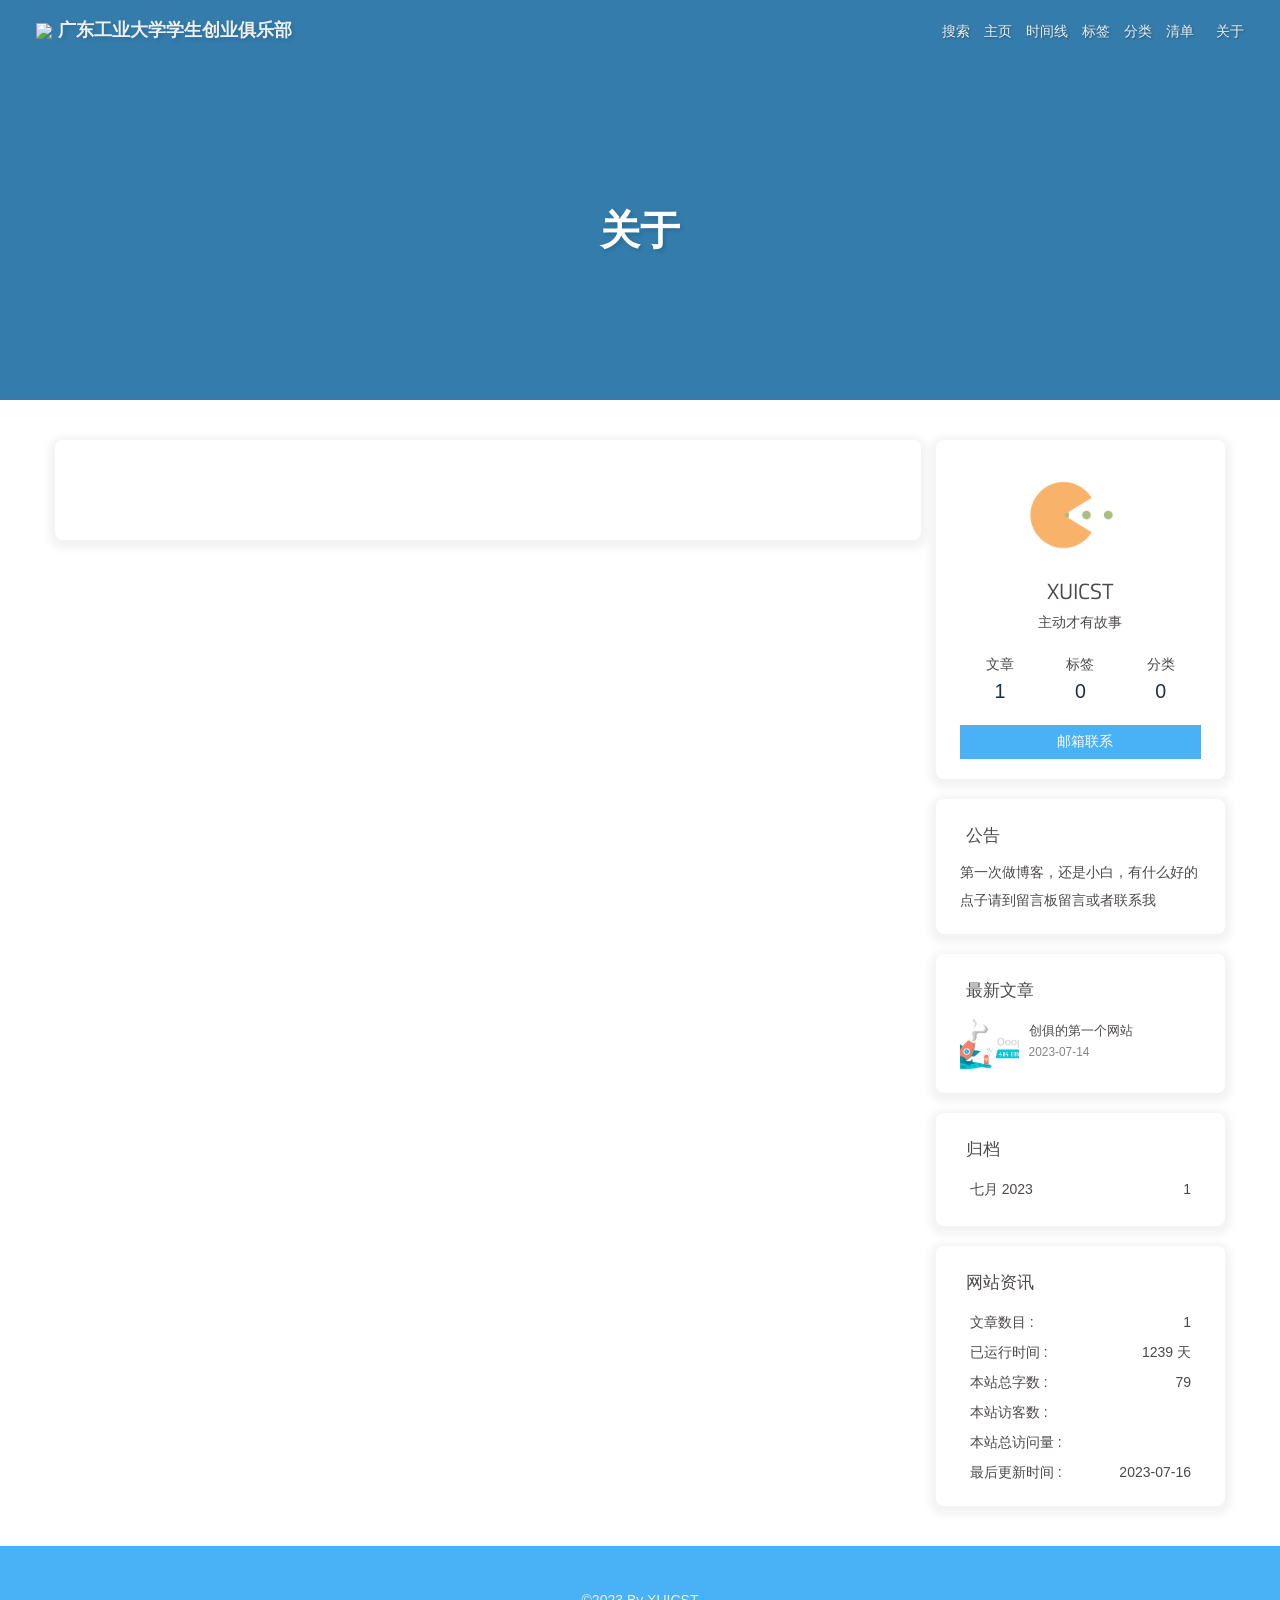
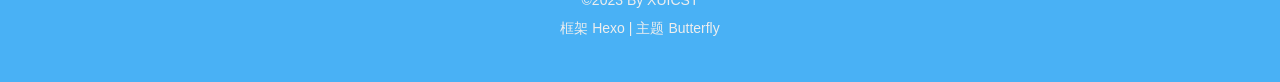
==== commit c4287db3: "Site updated: 2023-07-17 00:58:15" ====
--- a/about/index.html
+++ b/about/index.html
@@ -187,7 +187,7 @@
 document.addEventListener('pjax:send', () => {
   Pace.restart()
 })
-</script><link rel="stylesheet" href="https://cdn.jsdelivr.net/npm/pace-js/themes/blue/pace-theme-minimal.min.css"/><script src="https://cdn.jsdelivr.net/npm/pace-js/pace.min.js"></script><div id="sidebar"><div id="menu-mask"></div><div id="sidebar-menus"><div class="avatar-img is-center"><img src="https://s2.loli.net/2023/07/15/6a1EbAHrDgLeYoM.jpg" onerror="onerror=null;src='/img/friend_404.gif'" alt="avatar"/></div><div class="sidebar-site-data site-data is-center"><a href="/archives/"><div class="headline">文章</div><div class="length-num">1</div></a><a href="/tags/"><div class="headline">标签</div><div class="length-num">0</div></a><a href="/categories/"><div class="headline">分类</div><div class="length-num">0</div></a></div><hr class="custom-hr"/><div class="menus_items"><div class="menus_item"><a class="site-page" href="/"><i class="fa-fw fas fa-home"></i><span> 主页</span></a></div><div class="menus_item"><a class="site-page" href="/archives/"><i class="fa-fw fas fa-archive"></i><span> 时间线</span></a></div><div class="menus_item"><a class="site-page" href="/tags/"><i class="fa-fw fas fa-tags"></i><span> 标签</span></a></div><div class="menus_item"><a class="site-page" href="/categories/"><i class="fa-fw fas fa-folder-open"></i><span> 分类</span></a></div><div class="menus_item"><a class="site-page group hide" href="javascript:void(0);"><i class="fa-fw fas fa-list"></i><span> 清单</span><i class="fas fa-chevron-down"></i></a><ul class="menus_item_child"><li><a class="site-page child" href="/music/"><i class="fa-fw fas fa-music"></i><span> 音乐</span></a></li></ul></div><div class="menus_item"><a class="site-page" href="/about/"><i class="fa-fw fas fa-heart"></i><span> 关于</span></a></div></div></div></div><div class="page" id="body-wrap"><header class="not-home-page" id="page-header"><nav id="nav"><span id="blog-info"><a href="/" title="广东工业大学学生创业俱乐部"><img class="site-icon" src="https://s2.loli.net/2023/07/16/XLvs9bmUlw3In6t.png"/><span class="site-name">广东工业大学学生创业俱乐部</span></a></span><div id="menus"><div id="search-button"><a class="site-page social-icon search" href="javascript:void(0);"><i class="fas fa-search fa-fw"></i><span> 搜索</span></a></div><div class="menus_items"><div class="menus_item"><a class="site-page" href="/"><i class="fa-fw fas fa-home"></i><span> 主页</span></a></div><div class="menus_item"><a class="site-page" href="/archives/"><i class="fa-fw fas fa-archive"></i><span> 时间线</span></a></div><div class="menus_item"><a class="site-page" href="/tags/"><i class="fa-fw fas fa-tags"></i><span> 标签</span></a></div><div class="menus_item"><a class="site-page" href="/categories/"><i class="fa-fw fas fa-folder-open"></i><span> 分类</span></a></div><div class="menus_item"><a class="site-page group hide" href="javascript:void(0);"><i class="fa-fw fas fa-list"></i><span> 清单</span><i class="fas fa-chevron-down"></i></a><ul class="menus_item_child"><li><a class="site-page child" href="/music/"><i class="fa-fw fas fa-music"></i><span> 音乐</span></a></li></ul></div><div class="menus_item"><a class="site-page" href="/about/"><i class="fa-fw fas fa-heart"></i><span> 关于</span></a></div></div><div id="toggle-menu"><a class="site-page" href="javascript:void(0);"><i class="fas fa-bars fa-fw"></i></a></div></div></nav><div id="page-site-info"><h1 id="site-title">关于</h1></div></header><main class="layout" id="content-inner"><div id="page"><div id="article-container"></div></div><div class="aside-content" id="aside-content"><div class="card-widget card-info"><div class="is-center"><div class="avatar-img"><img src="https://s2.loli.net/2023/07/15/6a1EbAHrDgLeYoM.jpg" onerror="this.onerror=null;this.src='/img/friend_404.gif'" alt="avatar"/></div><div class="author-info__name">XUICST</div><div class="author-info__description">主动才有故事</div></div><div class="card-info-data site-data is-center"><a href="/archives/"><div class="headline">文章</div><div class="length-num">1</div></a><a href="/tags/"><div class="headline">标签</div><div class="length-num">0</div></a><a href="/categories/"><div class="headline">分类</div><div class="length-num">0</div></a></div><a id="card-info-btn" target="_blank" rel="noopener" href="https://github.com/xxxxxx"><i class="fab fa-envelope"></i><span>邮箱联系</span></a></div><div class="card-widget card-announcement"><div class="item-headline"><i class="fas fa-bullhorn fa-shake"></i><span>公告</span></div><div class="announcement_content">第一次做博客，还是小白，有什么好的点子请到留言板留言或者联系我</div></div><div class="sticky_layout"><div class="card-widget card-recent-post"><div class="item-headline"><i class="fas fa-history"></i><span>最新文章</span></div><div class="aside-list"><div class="aside-list-item"><a class="thumbnail" href="/2023/07/14/%E5%88%9B%E4%BF%B1%E7%9A%84%E7%AC%AC%E4%B8%80%E4%B8%AA%E7%BD%91%E7%AB%99/" title="创俱的第一个网站"><img src="https://i.loli.net/2020/05/01/gkihqEjXxJ5UZ1C.jpg" onerror="this.onerror=null;this.src='/img/404.jpg'" alt="创俱的第一个网站"/></a><div class="content"><a class="title" href="/2023/07/14/%E5%88%9B%E4%BF%B1%E7%9A%84%E7%AC%AC%E4%B8%80%E4%B8%AA%E7%BD%91%E7%AB%99/" title="创俱的第一个网站">创俱的第一个网站</a><time datetime="2023-07-14T09:32:49.000Z" title="发表于 2023-07-14 17:32:49">2023-07-14</time></div></div></div></div><div class="card-widget card-archives"><div class="item-headline"><i class="fas fa-archive"></i><span>归档</span></div><ul class="card-archive-list"><li class="card-archive-list-item"><a class="card-archive-list-link" href="/archives/2023/07/"><span class="card-archive-list-date">七月 2023</span><span class="card-archive-list-count">1</span></a></li></ul></div><div class="card-widget card-webinfo"><div class="item-headline"><i class="fas fa-chart-line"></i><span>网站资讯</span></div><div class="webinfo"><div class="webinfo-item"><div class="item-name">文章数目 :</div><div class="item-count">1</div></div><div class="webinfo-item"><div class="item-name">已运行时间 :</div><div class="item-count" id="runtimeshow" data-publishDate="2023-07-15T14:00:00.000Z"><i class="fa-solid fa-spinner fa-spin"></i></div></div><div class="webinfo-item"><div class="item-name">本站总字数 :</div><div class="item-count">79</div></div><div class="webinfo-item"><div class="item-name">本站访客数 :</div><div class="item-count" id="busuanzi_value_site_uv"><i class="fa-solid fa-spinner fa-spin"></i></div></div><div class="webinfo-item"><div class="item-name">本站总访问量 :</div><div class="item-count" id="busuanzi_value_site_pv"><i class="fa-solid fa-spinner fa-spin"></i></div></div><div class="webinfo-item"><div class="item-name">最后更新时间 :</div><div class="item-count" id="last-push-date" data-lastPushDate="2023-07-16T16:55:44.518Z"><i class="fa-solid fa-spinner fa-spin"></i></div></div></div></div></div></div></main><footer id="footer"><div id="footer-wrap"><div class="copyright">&copy;2023 By XUICST</div><div class="framework-info"><span>框架 </span><a target="_blank" rel="noopener" href="https://hexo.io">Hexo</a><span class="footer-separator">|</span><span>主题 </span><a target="_blank" rel="noopener" href="https://github.com/jerryc127/hexo-theme-butterfly">Butterfly</a></div></div></footer></div><div id="rightside"><div id="rightside-config-hide"><button id="darkmode" type="button" title="浅色和深色模式转换"><i class="fas fa-adjust"></i></button><button id="hide-aside-btn" type="button" title="单栏和双栏切换"><i class="fas fa-arrows-alt-h"></i></button></div><div id="rightside-config-show"><button id="rightside_config" type="button" title="设置"><i class="fas fa-cog fa-spin"></i></button><button id="chat-btn" type="button" title="聊天"><i class="fas fa-sms"></i></button><button id="go-up" type="button" title="回到顶部"><span class="scroll-percent"></span><i class="fas fa-arrow-up"></i></button></div></div><div><script src="/js/utils.js"></script><script src="/js/main.js"></script><script src="https://cdn.jsdelivr.net/npm/@fancyapps/ui/dist/fancybox/fancybox.umd.min.js"></script><script src="https://cdn.jsdelivr.net/npm/instant.page/instantpage.min.js" type="module"></script><div class="js-pjax"></div><script src="https://cdn.jsdelivr.net/npm/butterfly-extsrc/dist/activate-power-mode.min.js"></script><script>POWERMODE.colorful = true;
+</script><link rel="stylesheet" href="https://cdn.jsdelivr.net/npm/pace-js/themes/blue/pace-theme-minimal.min.css"/><script src="https://cdn.jsdelivr.net/npm/pace-js/pace.min.js"></script><div id="sidebar"><div id="menu-mask"></div><div id="sidebar-menus"><div class="avatar-img is-center"><img src="https://s2.loli.net/2023/07/15/6a1EbAHrDgLeYoM.jpg" onerror="onerror=null;src='/img/friend_404.gif'" alt="avatar"/></div><div class="sidebar-site-data site-data is-center"><a href="/archives/"><div class="headline">文章</div><div class="length-num">1</div></a><a href="/tags/"><div class="headline">标签</div><div class="length-num">0</div></a><a href="/categories/"><div class="headline">分类</div><div class="length-num">0</div></a></div><hr class="custom-hr"/><div class="menus_items"><div class="menus_item"><a class="site-page" href="/"><i class="fa-fw fas fa-home"></i><span> 主页</span></a></div><div class="menus_item"><a class="site-page" href="/archives/"><i class="fa-fw fas fa-archive"></i><span> 时间线</span></a></div><div class="menus_item"><a class="site-page" href="/tags/"><i class="fa-fw fas fa-tags"></i><span> 标签</span></a></div><div class="menus_item"><a class="site-page" href="/categories/"><i class="fa-fw fas fa-folder-open"></i><span> 分类</span></a></div><div class="menus_item"><a class="site-page group hide" href="javascript:void(0);"><i class="fa-fw fas fa-list"></i><span> 清单</span><i class="fas fa-chevron-down"></i></a><ul class="menus_item_child"><li><a class="site-page child" href="/music/"><i class="fa-fw fas fa-music"></i><span> 音乐</span></a></li></ul></div><div class="menus_item"><a class="site-page" href="/about/"><i class="fa-fw fas fa-heart"></i><span> 关于</span></a></div></div></div></div><div class="page" id="body-wrap"><header class="not-home-page" id="page-header"><nav id="nav"><span id="blog-info"><a href="/" title="广东工业大学学生创业俱乐部"><img class="site-icon" src="https://s2.loli.net/2023/07/16/XLvs9bmUlw3In6t.png"/><span class="site-name">广东工业大学学生创业俱乐部</span></a></span><div id="menus"><div id="search-button"><a class="site-page social-icon search" href="javascript:void(0);"><i class="fas fa-search fa-fw"></i><span> 搜索</span></a></div><div class="menus_items"><div class="menus_item"><a class="site-page" href="/"><i class="fa-fw fas fa-home"></i><span> 主页</span></a></div><div class="menus_item"><a class="site-page" href="/archives/"><i class="fa-fw fas fa-archive"></i><span> 时间线</span></a></div><div class="menus_item"><a class="site-page" href="/tags/"><i class="fa-fw fas fa-tags"></i><span> 标签</span></a></div><div class="menus_item"><a class="site-page" href="/categories/"><i class="fa-fw fas fa-folder-open"></i><span> 分类</span></a></div><div class="menus_item"><a class="site-page group hide" href="javascript:void(0);"><i class="fa-fw fas fa-list"></i><span> 清单</span><i class="fas fa-chevron-down"></i></a><ul class="menus_item_child"><li><a class="site-page child" href="/music/"><i class="fa-fw fas fa-music"></i><span> 音乐</span></a></li></ul></div><div class="menus_item"><a class="site-page" href="/about/"><i class="fa-fw fas fa-heart"></i><span> 关于</span></a></div></div><div id="toggle-menu"><a class="site-page" href="javascript:void(0);"><i class="fas fa-bars fa-fw"></i></a></div></div></nav><div id="page-site-info"><h1 id="site-title">关于</h1></div></header><main class="layout" id="content-inner"><div id="page"><div id="article-container"></div></div><div class="aside-content" id="aside-content"><div class="card-widget card-info"><div class="is-center"><div class="avatar-img"><img src="https://s2.loli.net/2023/07/15/6a1EbAHrDgLeYoM.jpg" onerror="this.onerror=null;this.src='/img/friend_404.gif'" alt="avatar"/></div><div class="author-info__name">XUICST</div><div class="author-info__description">主动才有故事</div></div><div class="card-info-data site-data is-center"><a href="/archives/"><div class="headline">文章</div><div class="length-num">1</div></a><a href="/tags/"><div class="headline">标签</div><div class="length-num">0</div></a><a href="/categories/"><div class="headline">分类</div><div class="length-num">0</div></a></div><a id="card-info-btn" target="_blank" rel="noopener" href="https://github.com/xxxxxx"><i class="fab fa-envelope"></i><span>邮箱联系</span></a></div><div class="card-widget card-announcement"><div class="item-headline"><i class="fas fa-bullhorn fa-shake"></i><span>公告</span></div><div class="announcement_content">第一次做博客，还是小白，有什么好的点子请到留言板留言或者联系我</div></div><div class="sticky_layout"><div class="card-widget card-recent-post"><div class="item-headline"><i class="fas fa-history"></i><span>最新文章</span></div><div class="aside-list"><div class="aside-list-item"><a class="thumbnail" href="/2023/07/14/%E5%88%9B%E4%BF%B1%E7%9A%84%E7%AC%AC%E4%B8%80%E4%B8%AA%E7%BD%91%E7%AB%99/" title="创俱的第一个网站"><img src="https://i.loli.net/2020/05/01/gkihqEjXxJ5UZ1C.jpg" onerror="this.onerror=null;this.src='/img/404.jpg'" alt="创俱的第一个网站"/></a><div class="content"><a class="title" href="/2023/07/14/%E5%88%9B%E4%BF%B1%E7%9A%84%E7%AC%AC%E4%B8%80%E4%B8%AA%E7%BD%91%E7%AB%99/" title="创俱的第一个网站">创俱的第一个网站</a><time datetime="2023-07-14T09:32:49.000Z" title="发表于 2023-07-14 17:32:49">2023-07-14</time></div></div></div></div><div class="card-widget card-archives"><div class="item-headline"><i class="fas fa-archive"></i><span>归档</span></div><ul class="card-archive-list"><li class="card-archive-list-item"><a class="card-archive-list-link" href="/archives/2023/07/"><span class="card-archive-list-date">七月 2023</span><span class="card-archive-list-count">1</span></a></li></ul></div><div class="card-widget card-webinfo"><div class="item-headline"><i class="fas fa-chart-line"></i><span>网站资讯</span></div><div class="webinfo"><div class="webinfo-item"><div class="item-name">文章数目 :</div><div class="item-count">1</div></div><div class="webinfo-item"><div class="item-name">已运行时间 :</div><div class="item-count" id="runtimeshow" data-publishDate="2023-07-15T14:00:00.000Z"><i class="fa-solid fa-spinner fa-spin"></i></div></div><div class="webinfo-item"><div class="item-name">本站总字数 :</div><div class="item-count">79</div></div><div class="webinfo-item"><div class="item-name">本站访客数 :</div><div class="item-count" id="busuanzi_value_site_uv"><i class="fa-solid fa-spinner fa-spin"></i></div></div><div class="webinfo-item"><div class="item-name">本站总访问量 :</div><div class="item-count" id="busuanzi_value_site_pv"><i class="fa-solid fa-spinner fa-spin"></i></div></div><div class="webinfo-item"><div class="item-name">最后更新时间 :</div><div class="item-count" id="last-push-date" data-lastPushDate="2023-07-16T16:57:28.875Z"><i class="fa-solid fa-spinner fa-spin"></i></div></div></div></div></div></div></main><footer id="footer"><div id="footer-wrap"><div class="copyright">&copy;2023 By XUICST</div><div class="framework-info"><span>框架 </span><a target="_blank" rel="noopener" href="https://hexo.io">Hexo</a><span class="footer-separator">|</span><span>主题 </span><a target="_blank" rel="noopener" href="https://github.com/jerryc127/hexo-theme-butterfly">Butterfly</a></div></div></footer></div><div id="rightside"><div id="rightside-config-hide"><button id="darkmode" type="button" title="浅色和深色模式转换"><i class="fas fa-adjust"></i></button><button id="hide-aside-btn" type="button" title="单栏和双栏切换"><i class="fas fa-arrows-alt-h"></i></button></div><div id="rightside-config-show"><button id="rightside_config" type="button" title="设置"><i class="fas fa-cog fa-spin"></i></button><button id="chat-btn" type="button" title="聊天"><i class="fas fa-sms"></i></button><button id="go-up" type="button" title="回到顶部"><span class="scroll-percent"></span><i class="fas fa-arrow-up"></i></button></div></div><div><script src="/js/utils.js"></script><script src="/js/main.js"></script><script src="https://cdn.jsdelivr.net/npm/@fancyapps/ui/dist/fancybox/fancybox.umd.min.js"></script><script src="https://cdn.jsdelivr.net/npm/instant.page/instantpage.min.js" type="module"></script><div class="js-pjax"></div><script src="https://cdn.jsdelivr.net/npm/butterfly-extsrc/dist/activate-power-mode.min.js"></script><script>POWERMODE.colorful = true;
 POWERMODE.shake = true;
 POWERMODE.mobile = true;
 document.body.addEventListener('input', POWERMODE);
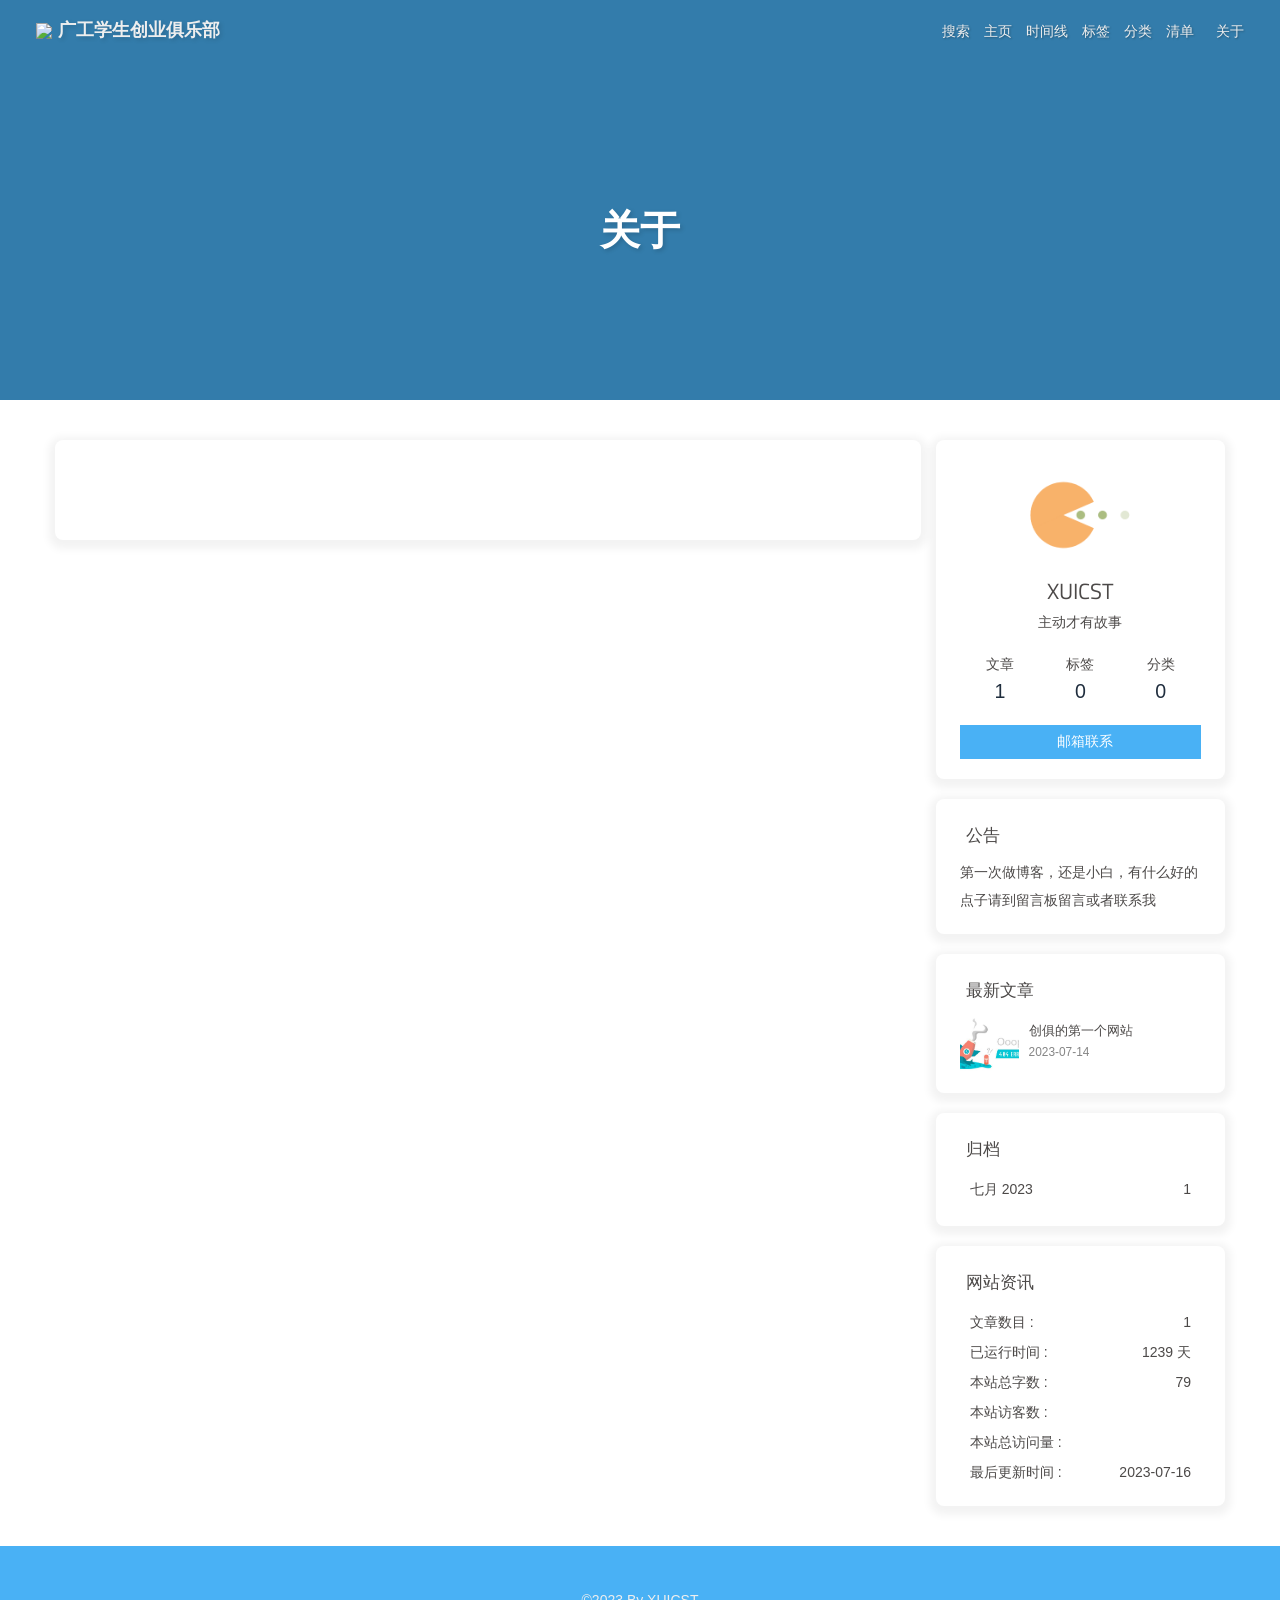
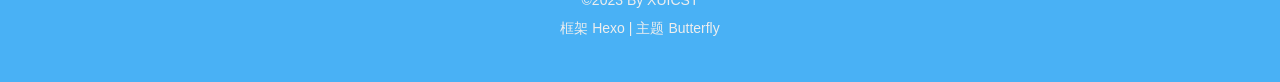
==== commit 1886808a: "Site updated: 2023-07-17 01:11:39" ====
--- a/about/index.html
+++ b/about/index.html
@@ -1,8 +1,8 @@
-<!DOCTYPE html><html lang="zh-CN" data-theme="light"><head><meta charset="UTF-8"><meta http-equiv="X-UA-Compatible" content="IE=edge"><meta name="viewport" content="width=device-width, initial-scale=1.0,viewport-fit=cover"><title>关于 | 广东工业大学学生创业俱乐部</title><meta name="author" content="XUICST,2179238624@qq.com"><meta name="copyright" content="XUICST"><meta name="format-detection" content="telephone=no"><meta name="theme-color" content="#ffffff"><meta name="description" content="主动才有故事">
+<!DOCTYPE html><html lang="zh-CN" data-theme="light"><head><meta charset="UTF-8"><meta http-equiv="X-UA-Compatible" content="IE=edge"><meta name="viewport" content="width=device-width, initial-scale=1.0,viewport-fit=cover"><title>关于 | 广工学生创业俱乐部</title><meta name="author" content="XUICST,2179238624@qq.com"><meta name="copyright" content="XUICST"><meta name="format-detection" content="telephone=no"><meta name="theme-color" content="#ffffff"><meta name="description" content="主动才有故事">
 <meta property="og:type" content="website">
 <meta property="og:title" content="关于">
 <meta property="og:url" content="http://example.com/about/index.html">
-<meta property="og:site_name" content="广东工业大学学生创业俱乐部">
+<meta property="og:site_name" content="广工学生创业俱乐部">
 <meta property="og:description" content="主动才有故事">
 <meta property="og:locale" content="zh_CN">
 <meta property="og:image" content="https://i.loli.net/2020/05/01/gkihqEjXxJ5UZ1C.jpg">
@@ -187,7 +187,7 @@
 document.addEventListener('pjax:send', () => {
   Pace.restart()
 })
-</script><link rel="stylesheet" href="https://cdn.jsdelivr.net/npm/pace-js/themes/blue/pace-theme-minimal.min.css"/><script src="https://cdn.jsdelivr.net/npm/pace-js/pace.min.js"></script><div id="sidebar"><div id="menu-mask"></div><div id="sidebar-menus"><div class="avatar-img is-center"><img src="https://s2.loli.net/2023/07/15/6a1EbAHrDgLeYoM.jpg" onerror="onerror=null;src='/img/friend_404.gif'" alt="avatar"/></div><div class="sidebar-site-data site-data is-center"><a href="/archives/"><div class="headline">文章</div><div class="length-num">1</div></a><a href="/tags/"><div class="headline">标签</div><div class="length-num">0</div></a><a href="/categories/"><div class="headline">分类</div><div class="length-num">0</div></a></div><hr class="custom-hr"/><div class="menus_items"><div class="menus_item"><a class="site-page" href="/"><i class="fa-fw fas fa-home"></i><span> 主页</span></a></div><div class="menus_item"><a class="site-page" href="/archives/"><i class="fa-fw fas fa-archive"></i><span> 时间线</span></a></div><div class="menus_item"><a class="site-page" href="/tags/"><i class="fa-fw fas fa-tags"></i><span> 标签</span></a></div><div class="menus_item"><a class="site-page" href="/categories/"><i class="fa-fw fas fa-folder-open"></i><span> 分类</span></a></div><div class="menus_item"><a class="site-page group hide" href="javascript:void(0);"><i class="fa-fw fas fa-list"></i><span> 清单</span><i class="fas fa-chevron-down"></i></a><ul class="menus_item_child"><li><a class="site-page child" href="/music/"><i class="fa-fw fas fa-music"></i><span> 音乐</span></a></li></ul></div><div class="menus_item"><a class="site-page" href="/about/"><i class="fa-fw fas fa-heart"></i><span> 关于</span></a></div></div></div></div><div class="page" id="body-wrap"><header class="not-home-page" id="page-header"><nav id="nav"><span id="blog-info"><a href="/" title="广东工业大学学生创业俱乐部"><img class="site-icon" src="https://s2.loli.net/2023/07/16/XLvs9bmUlw3In6t.png"/><span class="site-name">广东工业大学学生创业俱乐部</span></a></span><div id="menus"><div id="search-button"><a class="site-page social-icon search" href="javascript:void(0);"><i class="fas fa-search fa-fw"></i><span> 搜索</span></a></div><div class="menus_items"><div class="menus_item"><a class="site-page" href="/"><i class="fa-fw fas fa-home"></i><span> 主页</span></a></div><div class="menus_item"><a class="site-page" href="/archives/"><i class="fa-fw fas fa-archive"></i><span> 时间线</span></a></div><div class="menus_item"><a class="site-page" href="/tags/"><i class="fa-fw fas fa-tags"></i><span> 标签</span></a></div><div class="menus_item"><a class="site-page" href="/categories/"><i class="fa-fw fas fa-folder-open"></i><span> 分类</span></a></div><div class="menus_item"><a class="site-page group hide" href="javascript:void(0);"><i class="fa-fw fas fa-list"></i><span> 清单</span><i class="fas fa-chevron-down"></i></a><ul class="menus_item_child"><li><a class="site-page child" href="/music/"><i class="fa-fw fas fa-music"></i><span> 音乐</span></a></li></ul></div><div class="menus_item"><a class="site-page" href="/about/"><i class="fa-fw fas fa-heart"></i><span> 关于</span></a></div></div><div id="toggle-menu"><a class="site-page" href="javascript:void(0);"><i class="fas fa-bars fa-fw"></i></a></div></div></nav><div id="page-site-info"><h1 id="site-title">关于</h1></div></header><main class="layout" id="content-inner"><div id="page"><div id="article-container"></div></div><div class="aside-content" id="aside-content"><div class="card-widget card-info"><div class="is-center"><div class="avatar-img"><img src="https://s2.loli.net/2023/07/15/6a1EbAHrDgLeYoM.jpg" onerror="this.onerror=null;this.src='/img/friend_404.gif'" alt="avatar"/></div><div class="author-info__name">XUICST</div><div class="author-info__description">主动才有故事</div></div><div class="card-info-data site-data is-center"><a href="/archives/"><div class="headline">文章</div><div class="length-num">1</div></a><a href="/tags/"><div class="headline">标签</div><div class="length-num">0</div></a><a href="/categories/"><div class="headline">分类</div><div class="length-num">0</div></a></div><a id="card-info-btn" target="_blank" rel="noopener" href="https://github.com/xxxxxx"><i class="fab fa-envelope"></i><span>邮箱联系</span></a></div><div class="card-widget card-announcement"><div class="item-headline"><i class="fas fa-bullhorn fa-shake"></i><span>公告</span></div><div class="announcement_content">第一次做博客，还是小白，有什么好的点子请到留言板留言或者联系我</div></div><div class="sticky_layout"><div class="card-widget card-recent-post"><div class="item-headline"><i class="fas fa-history"></i><span>最新文章</span></div><div class="aside-list"><div class="aside-list-item"><a class="thumbnail" href="/2023/07/14/%E5%88%9B%E4%BF%B1%E7%9A%84%E7%AC%AC%E4%B8%80%E4%B8%AA%E7%BD%91%E7%AB%99/" title="创俱的第一个网站"><img src="https://i.loli.net/2020/05/01/gkihqEjXxJ5UZ1C.jpg" onerror="this.onerror=null;this.src='/img/404.jpg'" alt="创俱的第一个网站"/></a><div class="content"><a class="title" href="/2023/07/14/%E5%88%9B%E4%BF%B1%E7%9A%84%E7%AC%AC%E4%B8%80%E4%B8%AA%E7%BD%91%E7%AB%99/" title="创俱的第一个网站">创俱的第一个网站</a><time datetime="2023-07-14T09:32:49.000Z" title="发表于 2023-07-14 17:32:49">2023-07-14</time></div></div></div></div><div class="card-widget card-archives"><div class="item-headline"><i class="fas fa-archive"></i><span>归档</span></div><ul class="card-archive-list"><li class="card-archive-list-item"><a class="card-archive-list-link" href="/archives/2023/07/"><span class="card-archive-list-date">七月 2023</span><span class="card-archive-list-count">1</span></a></li></ul></div><div class="card-widget card-webinfo"><div class="item-headline"><i class="fas fa-chart-line"></i><span>网站资讯</span></div><div class="webinfo"><div class="webinfo-item"><div class="item-name">文章数目 :</div><div class="item-count">1</div></div><div class="webinfo-item"><div class="item-name">已运行时间 :</div><div class="item-count" id="runtimeshow" data-publishDate="2023-07-15T14:00:00.000Z"><i class="fa-solid fa-spinner fa-spin"></i></div></div><div class="webinfo-item"><div class="item-name">本站总字数 :</div><div class="item-count">79</div></div><div class="webinfo-item"><div class="item-name">本站访客数 :</div><div class="item-count" id="busuanzi_value_site_uv"><i class="fa-solid fa-spinner fa-spin"></i></div></div><div class="webinfo-item"><div class="item-name">本站总访问量 :</div><div class="item-count" id="busuanzi_value_site_pv"><i class="fa-solid fa-spinner fa-spin"></i></div></div><div class="webinfo-item"><div class="item-name">最后更新时间 :</div><div class="item-count" id="last-push-date" data-lastPushDate="2023-07-16T16:57:28.875Z"><i class="fa-solid fa-spinner fa-spin"></i></div></div></div></div></div></div></main><footer id="footer"><div id="footer-wrap"><div class="copyright">&copy;2023 By XUICST</div><div class="framework-info"><span>框架 </span><a target="_blank" rel="noopener" href="https://hexo.io">Hexo</a><span class="footer-separator">|</span><span>主题 </span><a target="_blank" rel="noopener" href="https://github.com/jerryc127/hexo-theme-butterfly">Butterfly</a></div></div></footer></div><div id="rightside"><div id="rightside-config-hide"><button id="darkmode" type="button" title="浅色和深色模式转换"><i class="fas fa-adjust"></i></button><button id="hide-aside-btn" type="button" title="单栏和双栏切换"><i class="fas fa-arrows-alt-h"></i></button></div><div id="rightside-config-show"><button id="rightside_config" type="button" title="设置"><i class="fas fa-cog fa-spin"></i></button><button id="chat-btn" type="button" title="聊天"><i class="fas fa-sms"></i></button><button id="go-up" type="button" title="回到顶部"><span class="scroll-percent"></span><i class="fas fa-arrow-up"></i></button></div></div><div><script src="/js/utils.js"></script><script src="/js/main.js"></script><script src="https://cdn.jsdelivr.net/npm/@fancyapps/ui/dist/fancybox/fancybox.umd.min.js"></script><script src="https://cdn.jsdelivr.net/npm/instant.page/instantpage.min.js" type="module"></script><div class="js-pjax"></div><script src="https://cdn.jsdelivr.net/npm/butterfly-extsrc/dist/activate-power-mode.min.js"></script><script>POWERMODE.colorful = true;
+</script><link rel="stylesheet" href="https://cdn.jsdelivr.net/npm/pace-js/themes/blue/pace-theme-minimal.min.css"/><script src="https://cdn.jsdelivr.net/npm/pace-js/pace.min.js"></script><div id="sidebar"><div id="menu-mask"></div><div id="sidebar-menus"><div class="avatar-img is-center"><img src="https://s2.loli.net/2023/07/15/6a1EbAHrDgLeYoM.jpg" onerror="onerror=null;src='/img/friend_404.gif'" alt="avatar"/></div><div class="sidebar-site-data site-data is-center"><a href="/archives/"><div class="headline">文章</div><div class="length-num">1</div></a><a href="/tags/"><div class="headline">标签</div><div class="length-num">0</div></a><a href="/categories/"><div class="headline">分类</div><div class="length-num">0</div></a></div><hr class="custom-hr"/><div class="menus_items"><div class="menus_item"><a class="site-page" href="/"><i class="fa-fw fas fa-home"></i><span> 主页</span></a></div><div class="menus_item"><a class="site-page" href="/archives/"><i class="fa-fw fas fa-archive"></i><span> 时间线</span></a></div><div class="menus_item"><a class="site-page" href="/tags/"><i class="fa-fw fas fa-tags"></i><span> 标签</span></a></div><div class="menus_item"><a class="site-page" href="/categories/"><i class="fa-fw fas fa-folder-open"></i><span> 分类</span></a></div><div class="menus_item"><a class="site-page group hide" href="javascript:void(0);"><i class="fa-fw fas fa-list"></i><span> 清单</span><i class="fas fa-chevron-down"></i></a><ul class="menus_item_child"><li><a class="site-page child" href="/music/"><i class="fa-fw fas fa-music"></i><span> 音乐</span></a></li></ul></div><div class="menus_item"><a class="site-page" href="/about/"><i class="fa-fw fas fa-heart"></i><span> 关于</span></a></div></div></div></div><div class="page" id="body-wrap"><header class="not-home-page" id="page-header"><nav id="nav"><span id="blog-info"><a href="/" title="广工学生创业俱乐部"><img class="site-icon" src="https://s2.loli.net/2023/07/16/XLvs9bmUlw3In6t.png"/><span class="site-name">广工学生创业俱乐部</span></a></span><div id="menus"><div id="search-button"><a class="site-page social-icon search" href="javascript:void(0);"><i class="fas fa-search fa-fw"></i><span> 搜索</span></a></div><div class="menus_items"><div class="menus_item"><a class="site-page" href="/"><i class="fa-fw fas fa-home"></i><span> 主页</span></a></div><div class="menus_item"><a class="site-page" href="/archives/"><i class="fa-fw fas fa-archive"></i><span> 时间线</span></a></div><div class="menus_item"><a class="site-page" href="/tags/"><i class="fa-fw fas fa-tags"></i><span> 标签</span></a></div><div class="menus_item"><a class="site-page" href="/categories/"><i class="fa-fw fas fa-folder-open"></i><span> 分类</span></a></div><div class="menus_item"><a class="site-page group hide" href="javascript:void(0);"><i class="fa-fw fas fa-list"></i><span> 清单</span><i class="fas fa-chevron-down"></i></a><ul class="menus_item_child"><li><a class="site-page child" href="/music/"><i class="fa-fw fas fa-music"></i><span> 音乐</span></a></li></ul></div><div class="menus_item"><a class="site-page" href="/about/"><i class="fa-fw fas fa-heart"></i><span> 关于</span></a></div></div><div id="toggle-menu"><a class="site-page" href="javascript:void(0);"><i class="fas fa-bars fa-fw"></i></a></div></div></nav><div id="page-site-info"><h1 id="site-title">关于</h1></div></header><main class="layout" id="content-inner"><div id="page"><div id="article-container"></div></div><div class="aside-content" id="aside-content"><div class="card-widget card-info"><div class="is-center"><div class="avatar-img"><img src="https://s2.loli.net/2023/07/15/6a1EbAHrDgLeYoM.jpg" onerror="this.onerror=null;this.src='/img/friend_404.gif'" alt="avatar"/></div><div class="author-info__name">XUICST</div><div class="author-info__description">主动才有故事</div></div><div class="card-info-data site-data is-center"><a href="/archives/"><div class="headline">文章</div><div class="length-num">1</div></a><a href="/tags/"><div class="headline">标签</div><div class="length-num">0</div></a><a href="/categories/"><div class="headline">分类</div><div class="length-num">0</div></a></div><a id="card-info-btn" target="_blank" rel="noopener" href="https://github.com/xxxxxx"><i class="fas fa-envelope"></i><span>邮箱联系</span></a></div><div class="card-widget card-announcement"><div class="item-headline"><i class="fas fa-bullhorn fa-shake"></i><span>公告</span></div><div class="announcement_content">第一次做博客，还是小白，有什么好的点子请到留言板留言或者联系我</div></div><div class="sticky_layout"><div class="card-widget card-recent-post"><div class="item-headline"><i class="fas fa-history"></i><span>最新文章</span></div><div class="aside-list"><div class="aside-list-item"><a class="thumbnail" href="/2023/07/14/%E5%88%9B%E4%BF%B1%E7%9A%84%E7%AC%AC%E4%B8%80%E4%B8%AA%E7%BD%91%E7%AB%99/" title="创俱的第一个网站"><img src="https://i.loli.net/2020/05/01/gkihqEjXxJ5UZ1C.jpg" onerror="this.onerror=null;this.src='/img/404.jpg'" alt="创俱的第一个网站"/></a><div class="content"><a class="title" href="/2023/07/14/%E5%88%9B%E4%BF%B1%E7%9A%84%E7%AC%AC%E4%B8%80%E4%B8%AA%E7%BD%91%E7%AB%99/" title="创俱的第一个网站">创俱的第一个网站</a><time datetime="2023-07-14T09:32:49.000Z" title="发表于 2023-07-14 17:32:49">2023-07-14</time></div></div></div></div><div class="card-widget card-archives"><div class="item-headline"><i class="fas fa-archive"></i><span>归档</span></div><ul class="card-archive-list"><li class="card-archive-list-item"><a class="card-archive-list-link" href="/archives/2023/07/"><span class="card-archive-list-date">七月 2023</span><span class="card-archive-list-count">1</span></a></li></ul></div><div class="card-widget card-webinfo"><div class="item-headline"><i class="fas fa-chart-line"></i><span>网站资讯</span></div><div class="webinfo"><div class="webinfo-item"><div class="item-name">文章数目 :</div><div class="item-count">1</div></div><div class="webinfo-item"><div class="item-name">已运行时间 :</div><div class="item-count" id="runtimeshow" data-publishDate="2023-07-15T14:00:00.000Z"><i class="fa-solid fa-spinner fa-spin"></i></div></div><div class="webinfo-item"><div class="item-name">本站总字数 :</div><div class="item-count">79</div></div><div class="webinfo-item"><div class="item-name">本站访客数 :</div><div class="item-count" id="busuanzi_value_site_uv"><i class="fa-solid fa-spinner fa-spin"></i></div></div><div class="webinfo-item"><div class="item-name">本站总访问量 :</div><div class="item-count" id="busuanzi_value_site_pv"><i class="fa-solid fa-spinner fa-spin"></i></div></div><div class="webinfo-item"><div class="item-name">最后更新时间 :</div><div class="item-count" id="last-push-date" data-lastPushDate="2023-07-16T17:11:29.920Z"><i class="fa-solid fa-spinner fa-spin"></i></div></div></div></div></div></div></main><footer id="footer"><div id="footer-wrap"><div class="copyright">&copy;2023 By XUICST</div><div class="framework-info"><span>框架 </span><a target="_blank" rel="noopener" href="https://hexo.io">Hexo</a><span class="footer-separator">|</span><span>主题 </span><a target="_blank" rel="noopener" href="https://github.com/jerryc127/hexo-theme-butterfly">Butterfly</a></div></div></footer></div><div id="rightside"><div id="rightside-config-hide"><button id="darkmode" type="button" title="浅色和深色模式转换"><i class="fas fa-adjust"></i></button><button id="hide-aside-btn" type="button" title="单栏和双栏切换"><i class="fas fa-arrows-alt-h"></i></button></div><div id="rightside-config-show"><button id="rightside_config" type="button" title="设置"><i class="fas fa-cog fa-spin"></i></button><button id="chat-btn" type="button" title="聊天"><i class="fas fa-sms"></i></button><button id="go-up" type="button" title="回到顶部"><span class="scroll-percent"></span><i class="fas fa-arrow-up"></i></button></div></div><div><script src="/js/utils.js"></script><script src="/js/main.js"></script><script src="https://cdn.jsdelivr.net/npm/@fancyapps/ui/dist/fancybox/fancybox.umd.min.js"></script><script src="https://cdn.jsdelivr.net/npm/instant.page/instantpage.min.js" type="module"></script><div class="js-pjax"></div><script src="https://cdn.jsdelivr.net/npm/butterfly-extsrc/dist/activate-power-mode.min.js"></script><script>POWERMODE.colorful = true;
 POWERMODE.shake = true;
 POWERMODE.mobile = true;
 document.body.addEventListener('input', POWERMODE);
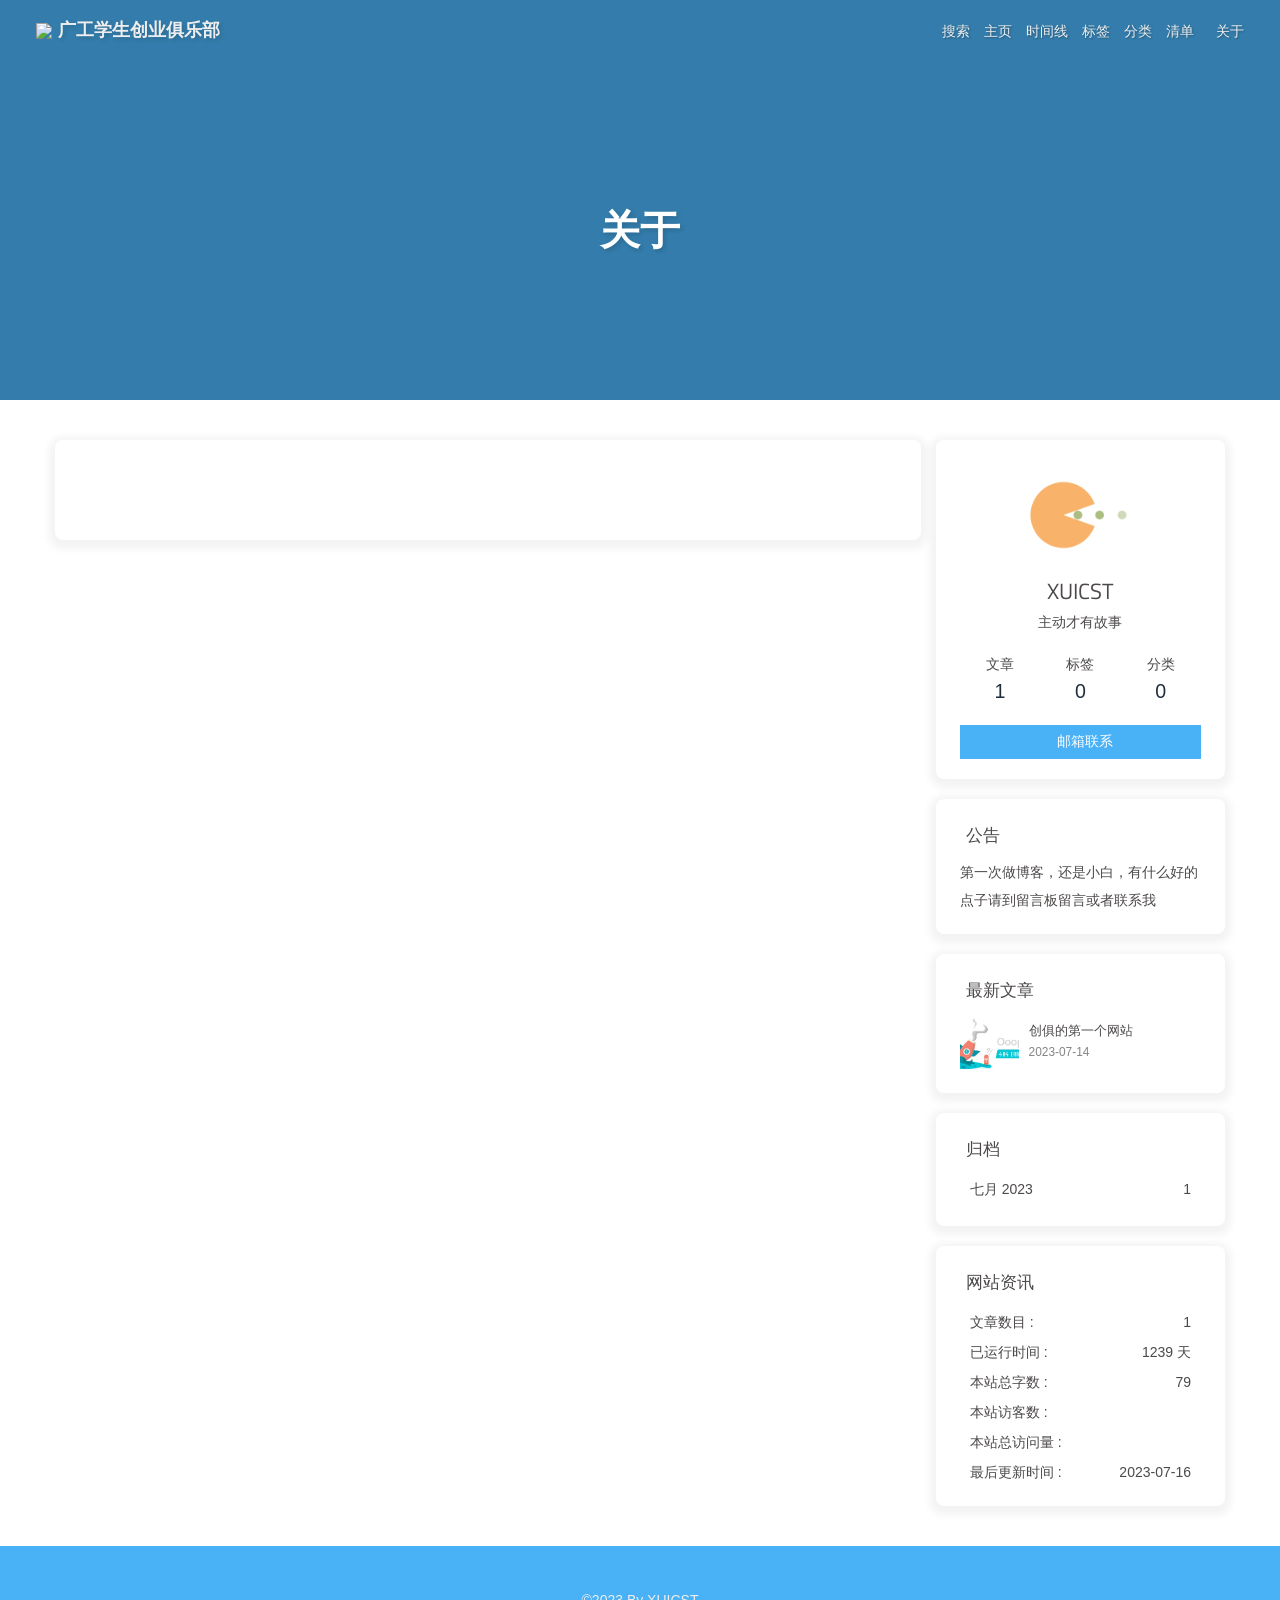
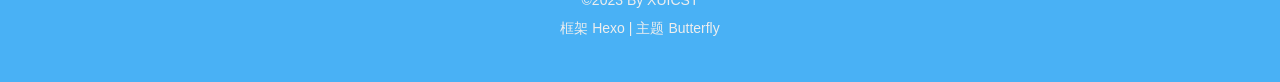
==== commit 57b9ef79: "Site updated: 2023-07-17 01:13:49" ====
--- a/about/index.html
+++ b/about/index.html
@@ -187,7 +187,7 @@
 document.addEventListener('pjax:send', () => {
   Pace.restart()
 })
-</script><link rel="stylesheet" href="https://cdn.jsdelivr.net/npm/pace-js/themes/blue/pace-theme-minimal.min.css"/><script src="https://cdn.jsdelivr.net/npm/pace-js/pace.min.js"></script><div id="sidebar"><div id="menu-mask"></div><div id="sidebar-menus"><div class="avatar-img is-center"><img src="https://s2.loli.net/2023/07/15/6a1EbAHrDgLeYoM.jpg" onerror="onerror=null;src='/img/friend_404.gif'" alt="avatar"/></div><div class="sidebar-site-data site-data is-center"><a href="/archives/"><div class="headline">文章</div><div class="length-num">1</div></a><a href="/tags/"><div class="headline">标签</div><div class="length-num">0</div></a><a href="/categories/"><div class="headline">分类</div><div class="length-num">0</div></a></div><hr class="custom-hr"/><div class="menus_items"><div class="menus_item"><a class="site-page" href="/"><i class="fa-fw fas fa-home"></i><span> 主页</span></a></div><div class="menus_item"><a class="site-page" href="/archives/"><i class="fa-fw fas fa-archive"></i><span> 时间线</span></a></div><div class="menus_item"><a class="site-page" href="/tags/"><i class="fa-fw fas fa-tags"></i><span> 标签</span></a></div><div class="menus_item"><a class="site-page" href="/categories/"><i class="fa-fw fas fa-folder-open"></i><span> 分类</span></a></div><div class="menus_item"><a class="site-page group hide" href="javascript:void(0);"><i class="fa-fw fas fa-list"></i><span> 清单</span><i class="fas fa-chevron-down"></i></a><ul class="menus_item_child"><li><a class="site-page child" href="/music/"><i class="fa-fw fas fa-music"></i><span> 音乐</span></a></li></ul></div><div class="menus_item"><a class="site-page" href="/about/"><i class="fa-fw fas fa-heart"></i><span> 关于</span></a></div></div></div></div><div class="page" id="body-wrap"><header class="not-home-page" id="page-header"><nav id="nav"><span id="blog-info"><a href="/" title="广工学生创业俱乐部"><img class="site-icon" src="https://s2.loli.net/2023/07/16/XLvs9bmUlw3In6t.png"/><span class="site-name">广工学生创业俱乐部</span></a></span><div id="menus"><div id="search-button"><a class="site-page social-icon search" href="javascript:void(0);"><i class="fas fa-search fa-fw"></i><span> 搜索</span></a></div><div class="menus_items"><div class="menus_item"><a class="site-page" href="/"><i class="fa-fw fas fa-home"></i><span> 主页</span></a></div><div class="menus_item"><a class="site-page" href="/archives/"><i class="fa-fw fas fa-archive"></i><span> 时间线</span></a></div><div class="menus_item"><a class="site-page" href="/tags/"><i class="fa-fw fas fa-tags"></i><span> 标签</span></a></div><div class="menus_item"><a class="site-page" href="/categories/"><i class="fa-fw fas fa-folder-open"></i><span> 分类</span></a></div><div class="menus_item"><a class="site-page group hide" href="javascript:void(0);"><i class="fa-fw fas fa-list"></i><span> 清单</span><i class="fas fa-chevron-down"></i></a><ul class="menus_item_child"><li><a class="site-page child" href="/music/"><i class="fa-fw fas fa-music"></i><span> 音乐</span></a></li></ul></div><div class="menus_item"><a class="site-page" href="/about/"><i class="fa-fw fas fa-heart"></i><span> 关于</span></a></div></div><div id="toggle-menu"><a class="site-page" href="javascript:void(0);"><i class="fas fa-bars fa-fw"></i></a></div></div></nav><div id="page-site-info"><h1 id="site-title">关于</h1></div></header><main class="layout" id="content-inner"><div id="page"><div id="article-container"></div></div><div class="aside-content" id="aside-content"><div class="card-widget card-info"><div class="is-center"><div class="avatar-img"><img src="https://s2.loli.net/2023/07/15/6a1EbAHrDgLeYoM.jpg" onerror="this.onerror=null;this.src='/img/friend_404.gif'" alt="avatar"/></div><div class="author-info__name">XUICST</div><div class="author-info__description">主动才有故事</div></div><div class="card-info-data site-data is-center"><a href="/archives/"><div class="headline">文章</div><div class="length-num">1</div></a><a href="/tags/"><div class="headline">标签</div><div class="length-num">0</div></a><a href="/categories/"><div class="headline">分类</div><div class="length-num">0</div></a></div><a id="card-info-btn" target="_blank" rel="noopener" href="https://github.com/xxxxxx"><i class="fas fa-envelope"></i><span>邮箱联系</span></a></div><div class="card-widget card-announcement"><div class="item-headline"><i class="fas fa-bullhorn fa-shake"></i><span>公告</span></div><div class="announcement_content">第一次做博客，还是小白，有什么好的点子请到留言板留言或者联系我</div></div><div class="sticky_layout"><div class="card-widget card-recent-post"><div class="item-headline"><i class="fas fa-history"></i><span>最新文章</span></div><div class="aside-list"><div class="aside-list-item"><a class="thumbnail" href="/2023/07/14/%E5%88%9B%E4%BF%B1%E7%9A%84%E7%AC%AC%E4%B8%80%E4%B8%AA%E7%BD%91%E7%AB%99/" title="创俱的第一个网站"><img src="https://i.loli.net/2020/05/01/gkihqEjXxJ5UZ1C.jpg" onerror="this.onerror=null;this.src='/img/404.jpg'" alt="创俱的第一个网站"/></a><div class="content"><a class="title" href="/2023/07/14/%E5%88%9B%E4%BF%B1%E7%9A%84%E7%AC%AC%E4%B8%80%E4%B8%AA%E7%BD%91%E7%AB%99/" title="创俱的第一个网站">创俱的第一个网站</a><time datetime="2023-07-14T09:32:49.000Z" title="发表于 2023-07-14 17:32:49">2023-07-14</time></div></div></div></div><div class="card-widget card-archives"><div class="item-headline"><i class="fas fa-archive"></i><span>归档</span></div><ul class="card-archive-list"><li class="card-archive-list-item"><a class="card-archive-list-link" href="/archives/2023/07/"><span class="card-archive-list-date">七月 2023</span><span class="card-archive-list-count">1</span></a></li></ul></div><div class="card-widget card-webinfo"><div class="item-headline"><i class="fas fa-chart-line"></i><span>网站资讯</span></div><div class="webinfo"><div class="webinfo-item"><div class="item-name">文章数目 :</div><div class="item-count">1</div></div><div class="webinfo-item"><div class="item-name">已运行时间 :</div><div class="item-count" id="runtimeshow" data-publishDate="2023-07-15T14:00:00.000Z"><i class="fa-solid fa-spinner fa-spin"></i></div></div><div class="webinfo-item"><div class="item-name">本站总字数 :</div><div class="item-count">79</div></div><div class="webinfo-item"><div class="item-name">本站访客数 :</div><div class="item-count" id="busuanzi_value_site_uv"><i class="fa-solid fa-spinner fa-spin"></i></div></div><div class="webinfo-item"><div class="item-name">本站总访问量 :</div><div class="item-count" id="busuanzi_value_site_pv"><i class="fa-solid fa-spinner fa-spin"></i></div></div><div class="webinfo-item"><div class="item-name">最后更新时间 :</div><div class="item-count" id="last-push-date" data-lastPushDate="2023-07-16T17:11:29.920Z"><i class="fa-solid fa-spinner fa-spin"></i></div></div></div></div></div></div></main><footer id="footer"><div id="footer-wrap"><div class="copyright">&copy;2023 By XUICST</div><div class="framework-info"><span>框架 </span><a target="_blank" rel="noopener" href="https://hexo.io">Hexo</a><span class="footer-separator">|</span><span>主题 </span><a target="_blank" rel="noopener" href="https://github.com/jerryc127/hexo-theme-butterfly">Butterfly</a></div></div></footer></div><div id="rightside"><div id="rightside-config-hide"><button id="darkmode" type="button" title="浅色和深色模式转换"><i class="fas fa-adjust"></i></button><button id="hide-aside-btn" type="button" title="单栏和双栏切换"><i class="fas fa-arrows-alt-h"></i></button></div><div id="rightside-config-show"><button id="rightside_config" type="button" title="设置"><i class="fas fa-cog fa-spin"></i></button><button id="chat-btn" type="button" title="聊天"><i class="fas fa-sms"></i></button><button id="go-up" type="button" title="回到顶部"><span class="scroll-percent"></span><i class="fas fa-arrow-up"></i></button></div></div><div><script src="/js/utils.js"></script><script src="/js/main.js"></script><script src="https://cdn.jsdelivr.net/npm/@fancyapps/ui/dist/fancybox/fancybox.umd.min.js"></script><script src="https://cdn.jsdelivr.net/npm/instant.page/instantpage.min.js" type="module"></script><div class="js-pjax"></div><script src="https://cdn.jsdelivr.net/npm/butterfly-extsrc/dist/activate-power-mode.min.js"></script><script>POWERMODE.colorful = true;
+</script><link rel="stylesheet" href="https://cdn.jsdelivr.net/npm/pace-js/themes/blue/pace-theme-minimal.min.css"/><script src="https://cdn.jsdelivr.net/npm/pace-js/pace.min.js"></script><div id="sidebar"><div id="menu-mask"></div><div id="sidebar-menus"><div class="avatar-img is-center"><img src="https://s2.loli.net/2023/07/15/6a1EbAHrDgLeYoM.jpg" onerror="onerror=null;src='/img/friend_404.gif'" alt="avatar"/></div><div class="sidebar-site-data site-data is-center"><a href="/archives/"><div class="headline">文章</div><div class="length-num">1</div></a><a href="/tags/"><div class="headline">标签</div><div class="length-num">0</div></a><a href="/categories/"><div class="headline">分类</div><div class="length-num">0</div></a></div><hr class="custom-hr"/><div class="menus_items"><div class="menus_item"><a class="site-page" href="/"><i class="fa-fw fas fa-home"></i><span> 主页</span></a></div><div class="menus_item"><a class="site-page" href="/archives/"><i class="fa-fw fas fa-archive"></i><span> 时间线</span></a></div><div class="menus_item"><a class="site-page" href="/tags/"><i class="fa-fw fas fa-tags"></i><span> 标签</span></a></div><div class="menus_item"><a class="site-page" href="/categories/"><i class="fa-fw fas fa-folder-open"></i><span> 分类</span></a></div><div class="menus_item"><a class="site-page group hide" href="javascript:void(0);"><i class="fa-fw fas fa-list"></i><span> 清单</span><i class="fas fa-chevron-down"></i></a><ul class="menus_item_child"><li><a class="site-page child" href="/music/"><i class="fa-fw fas fa-music"></i><span> 音乐</span></a></li></ul></div><div class="menus_item"><a class="site-page" href="/about/"><i class="fa-fw fas fa-heart"></i><span> 关于</span></a></div></div></div></div><div class="page" id="body-wrap"><header class="not-home-page" id="page-header"><nav id="nav"><span id="blog-info"><a href="/" title="广工学生创业俱乐部"><img class="site-icon" src="https://s2.loli.net/2023/07/16/XLvs9bmUlw3In6t.png"/><span class="site-name">广工学生创业俱乐部</span></a></span><div id="menus"><div id="search-button"><a class="site-page social-icon search" href="javascript:void(0);"><i class="fas fa-search fa-fw"></i><span> 搜索</span></a></div><div class="menus_items"><div class="menus_item"><a class="site-page" href="/"><i class="fa-fw fas fa-home"></i><span> 主页</span></a></div><div class="menus_item"><a class="site-page" href="/archives/"><i class="fa-fw fas fa-archive"></i><span> 时间线</span></a></div><div class="menus_item"><a class="site-page" href="/tags/"><i class="fa-fw fas fa-tags"></i><span> 标签</span></a></div><div class="menus_item"><a class="site-page" href="/categories/"><i class="fa-fw fas fa-folder-open"></i><span> 分类</span></a></div><div class="menus_item"><a class="site-page group hide" href="javascript:void(0);"><i class="fa-fw fas fa-list"></i><span> 清单</span><i class="fas fa-chevron-down"></i></a><ul class="menus_item_child"><li><a class="site-page child" href="/music/"><i class="fa-fw fas fa-music"></i><span> 音乐</span></a></li></ul></div><div class="menus_item"><a class="site-page" href="/about/"><i class="fa-fw fas fa-heart"></i><span> 关于</span></a></div></div><div id="toggle-menu"><a class="site-page" href="javascript:void(0);"><i class="fas fa-bars fa-fw"></i></a></div></div></nav><div id="page-site-info"><h1 id="site-title">关于</h1></div></header><main class="layout" id="content-inner"><div id="page"><div id="article-container"></div></div><div class="aside-content" id="aside-content"><div class="card-widget card-info"><div class="is-center"><div class="avatar-img"><img src="https://s2.loli.net/2023/07/15/6a1EbAHrDgLeYoM.jpg" onerror="this.onerror=null;this.src='/img/friend_404.gif'" alt="avatar"/></div><div class="author-info__name">XUICST</div><div class="author-info__description">主动才有故事</div></div><div class="card-info-data site-data is-center"><a href="/archives/"><div class="headline">文章</div><div class="length-num">1</div></a><a href="/tags/"><div class="headline">标签</div><div class="length-num">0</div></a><a href="/categories/"><div class="headline">分类</div><div class="length-num">0</div></a></div><a id="card-info-btn" target="_blank" rel="noopener" href="https://github.com/xxxxxx"><i class="fas fa-envelope"></i><span>邮箱联系</span></a></div><div class="card-widget card-announcement"><div class="item-headline"><i class="fas fa-bullhorn fa-shake"></i><span>公告</span></div><div class="announcement_content">第一次做博客，还是小白，有什么好的点子请到留言板留言或者联系我</div></div><div class="sticky_layout"><div class="card-widget card-recent-post"><div class="item-headline"><i class="fas fa-history"></i><span>最新文章</span></div><div class="aside-list"><div class="aside-list-item"><a class="thumbnail" href="/2023/07/14/%E5%88%9B%E4%BF%B1%E7%9A%84%E7%AC%AC%E4%B8%80%E4%B8%AA%E7%BD%91%E7%AB%99/" title="创俱的第一个网站"><img src="https://i.loli.net/2020/05/01/gkihqEjXxJ5UZ1C.jpg" onerror="this.onerror=null;this.src='/img/404.jpg'" alt="创俱的第一个网站"/></a><div class="content"><a class="title" href="/2023/07/14/%E5%88%9B%E4%BF%B1%E7%9A%84%E7%AC%AC%E4%B8%80%E4%B8%AA%E7%BD%91%E7%AB%99/" title="创俱的第一个网站">创俱的第一个网站</a><time datetime="2023-07-14T09:32:49.000Z" title="发表于 2023-07-14 17:32:49">2023-07-14</time></div></div></div></div><div class="card-widget card-archives"><div class="item-headline"><i class="fas fa-archive"></i><span>归档</span></div><ul class="card-archive-list"><li class="card-archive-list-item"><a class="card-archive-list-link" href="/archives/2023/07/"><span class="card-archive-list-date">七月 2023</span><span class="card-archive-list-count">1</span></a></li></ul></div><div class="card-widget card-webinfo"><div class="item-headline"><i class="fas fa-chart-line"></i><span>网站资讯</span></div><div class="webinfo"><div class="webinfo-item"><div class="item-name">文章数目 :</div><div class="item-count">1</div></div><div class="webinfo-item"><div class="item-name">已运行时间 :</div><div class="item-count" id="runtimeshow" data-publishDate="2023-07-15T14:00:00.000Z"><i class="fa-solid fa-spinner fa-spin"></i></div></div><div class="webinfo-item"><div class="item-name">本站总字数 :</div><div class="item-count">79</div></div><div class="webinfo-item"><div class="item-name">本站访客数 :</div><div class="item-count" id="busuanzi_value_site_uv"><i class="fa-solid fa-spinner fa-spin"></i></div></div><div class="webinfo-item"><div class="item-name">本站总访问量 :</div><div class="item-count" id="busuanzi_value_site_pv"><i class="fa-solid fa-spinner fa-spin"></i></div></div><div class="webinfo-item"><div class="item-name">最后更新时间 :</div><div class="item-count" id="last-push-date" data-lastPushDate="2023-07-16T17:12:35.685Z"><i class="fa-solid fa-spinner fa-spin"></i></div></div></div></div></div></div></main><footer id="footer"><div id="footer-wrap"><div class="copyright">&copy;2023 By XUICST</div><div class="framework-info"><span>框架 </span><a target="_blank" rel="noopener" href="https://hexo.io">Hexo</a><span class="footer-separator">|</span><span>主题 </span><a target="_blank" rel="noopener" href="https://github.com/jerryc127/hexo-theme-butterfly">Butterfly</a></div></div></footer></div><div id="rightside"><div id="rightside-config-hide"><button id="darkmode" type="button" title="浅色和深色模式转换"><i class="fas fa-adjust"></i></button><button id="hide-aside-btn" type="button" title="单栏和双栏切换"><i class="fas fa-arrows-alt-h"></i></button></div><div id="rightside-config-show"><button id="rightside_config" type="button" title="设置"><i class="fas fa-cog fa-spin"></i></button><button id="chat-btn" type="button" title="聊天"><i class="fas fa-sms"></i></button><button id="go-up" type="button" title="回到顶部"><span class="scroll-percent"></span><i class="fas fa-arrow-up"></i></button></div></div><div><script src="/js/utils.js"></script><script src="/js/main.js"></script><script src="https://cdn.jsdelivr.net/npm/@fancyapps/ui/dist/fancybox/fancybox.umd.min.js"></script><script src="https://cdn.jsdelivr.net/npm/instant.page/instantpage.min.js" type="module"></script><div class="js-pjax"></div><script src="https://cdn.jsdelivr.net/npm/butterfly-extsrc/dist/activate-power-mode.min.js"></script><script>POWERMODE.colorful = true;
 POWERMODE.shake = true;
 POWERMODE.mobile = true;
 document.body.addEventListener('input', POWERMODE);
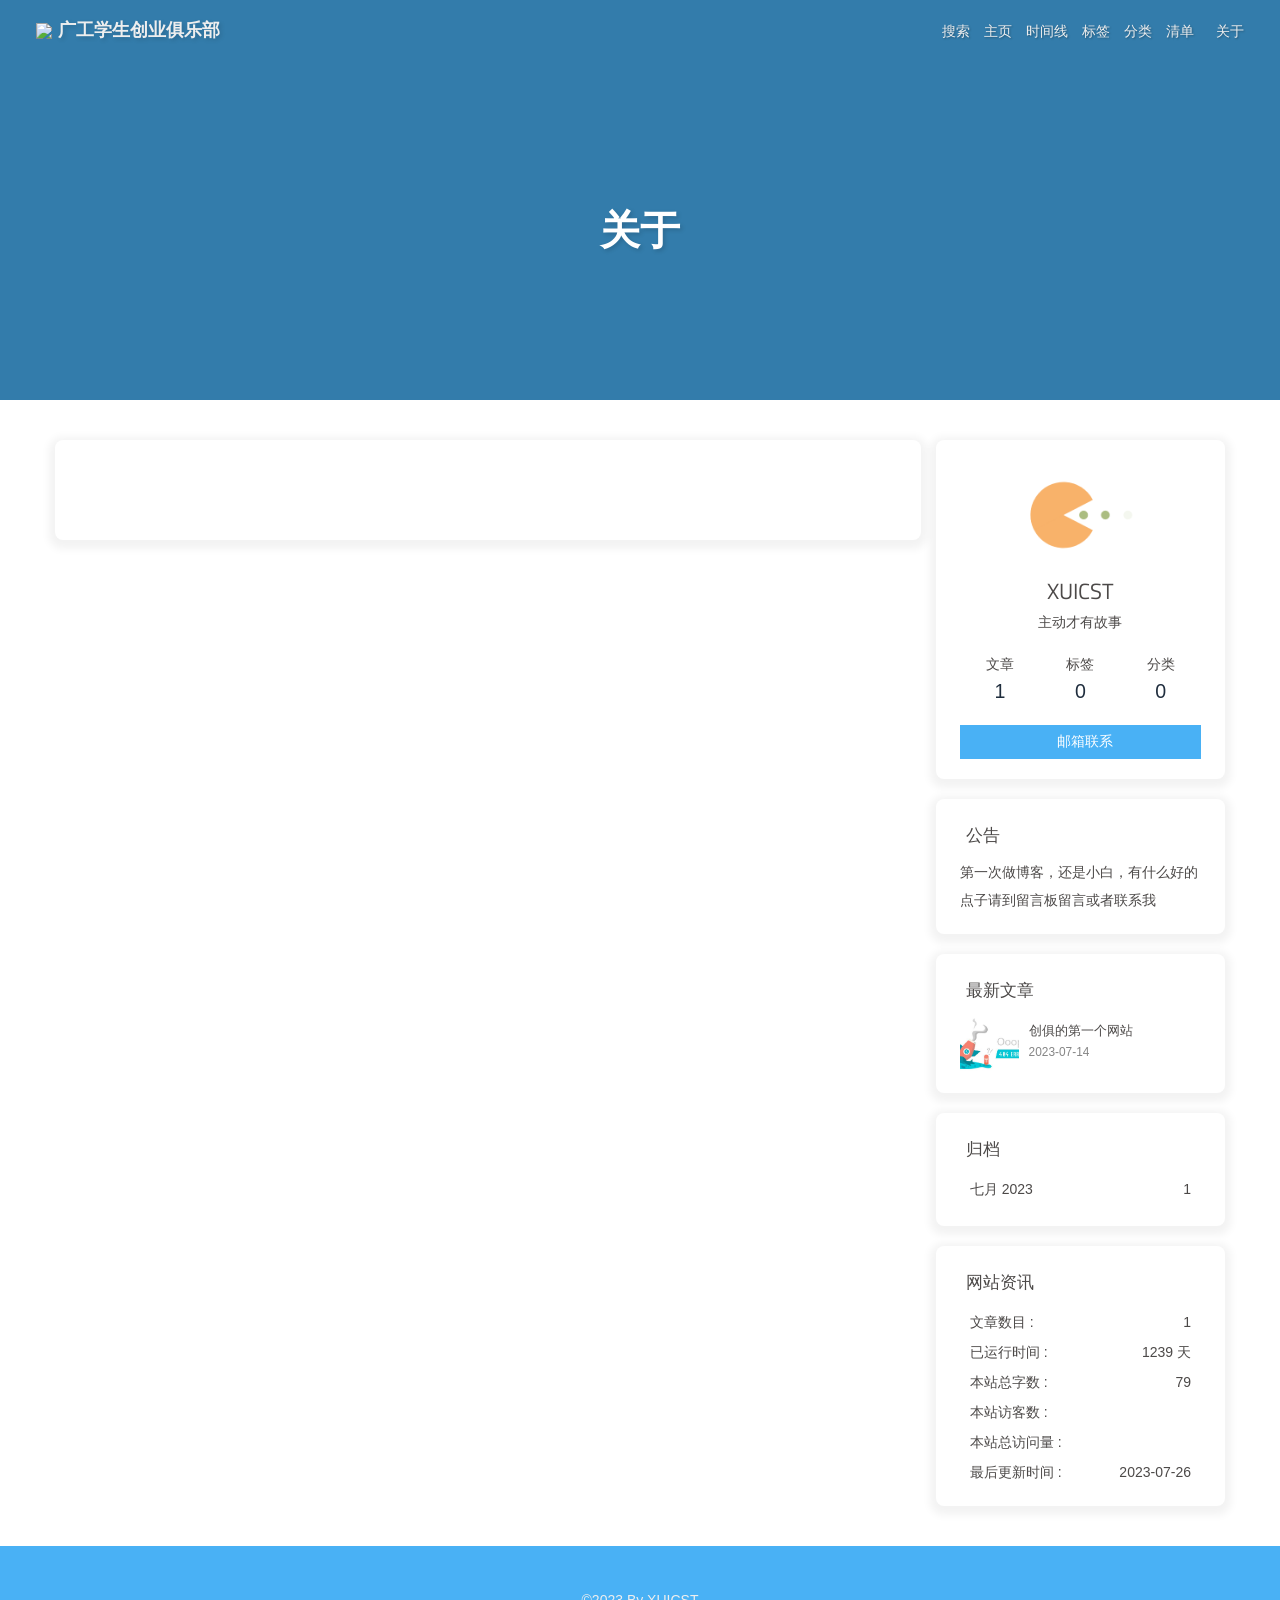
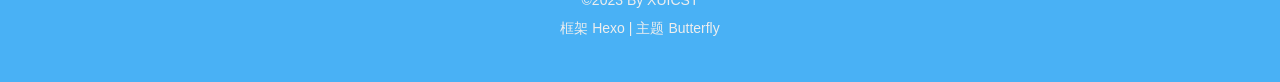
==== commit 94b0963c: "Site updated: 2023-07-26 20:27:35" ====
--- a/about/index.html
+++ b/about/index.html
@@ -187,7 +187,7 @@
 document.addEventListener('pjax:send', () => {
   Pace.restart()
 })
-</script><link rel="stylesheet" href="https://cdn.jsdelivr.net/npm/pace-js/themes/blue/pace-theme-minimal.min.css"/><script src="https://cdn.jsdelivr.net/npm/pace-js/pace.min.js"></script><div id="sidebar"><div id="menu-mask"></div><div id="sidebar-menus"><div class="avatar-img is-center"><img src="https://s2.loli.net/2023/07/15/6a1EbAHrDgLeYoM.jpg" onerror="onerror=null;src='/img/friend_404.gif'" alt="avatar"/></div><div class="sidebar-site-data site-data is-center"><a href="/archives/"><div class="headline">文章</div><div class="length-num">1</div></a><a href="/tags/"><div class="headline">标签</div><div class="length-num">0</div></a><a href="/categories/"><div class="headline">分类</div><div class="length-num">0</div></a></div><hr class="custom-hr"/><div class="menus_items"><div class="menus_item"><a class="site-page" href="/"><i class="fa-fw fas fa-home"></i><span> 主页</span></a></div><div class="menus_item"><a class="site-page" href="/archives/"><i class="fa-fw fas fa-archive"></i><span> 时间线</span></a></div><div class="menus_item"><a class="site-page" href="/tags/"><i class="fa-fw fas fa-tags"></i><span> 标签</span></a></div><div class="menus_item"><a class="site-page" href="/categories/"><i class="fa-fw fas fa-folder-open"></i><span> 分类</span></a></div><div class="menus_item"><a class="site-page group hide" href="javascript:void(0);"><i class="fa-fw fas fa-list"></i><span> 清单</span><i class="fas fa-chevron-down"></i></a><ul class="menus_item_child"><li><a class="site-page child" href="/music/"><i class="fa-fw fas fa-music"></i><span> 音乐</span></a></li></ul></div><div class="menus_item"><a class="site-page" href="/about/"><i class="fa-fw fas fa-heart"></i><span> 关于</span></a></div></div></div></div><div class="page" id="body-wrap"><header class="not-home-page" id="page-header"><nav id="nav"><span id="blog-info"><a href="/" title="广工学生创业俱乐部"><img class="site-icon" src="https://s2.loli.net/2023/07/16/XLvs9bmUlw3In6t.png"/><span class="site-name">广工学生创业俱乐部</span></a></span><div id="menus"><div id="search-button"><a class="site-page social-icon search" href="javascript:void(0);"><i class="fas fa-search fa-fw"></i><span> 搜索</span></a></div><div class="menus_items"><div class="menus_item"><a class="site-page" href="/"><i class="fa-fw fas fa-home"></i><span> 主页</span></a></div><div class="menus_item"><a class="site-page" href="/archives/"><i class="fa-fw fas fa-archive"></i><span> 时间线</span></a></div><div class="menus_item"><a class="site-page" href="/tags/"><i class="fa-fw fas fa-tags"></i><span> 标签</span></a></div><div class="menus_item"><a class="site-page" href="/categories/"><i class="fa-fw fas fa-folder-open"></i><span> 分类</span></a></div><div class="menus_item"><a class="site-page group hide" href="javascript:void(0);"><i class="fa-fw fas fa-list"></i><span> 清单</span><i class="fas fa-chevron-down"></i></a><ul class="menus_item_child"><li><a class="site-page child" href="/music/"><i class="fa-fw fas fa-music"></i><span> 音乐</span></a></li></ul></div><div class="menus_item"><a class="site-page" href="/about/"><i class="fa-fw fas fa-heart"></i><span> 关于</span></a></div></div><div id="toggle-menu"><a class="site-page" href="javascript:void(0);"><i class="fas fa-bars fa-fw"></i></a></div></div></nav><div id="page-site-info"><h1 id="site-title">关于</h1></div></header><main class="layout" id="content-inner"><div id="page"><div id="article-container"></div></div><div class="aside-content" id="aside-content"><div class="card-widget card-info"><div class="is-center"><div class="avatar-img"><img src="https://s2.loli.net/2023/07/15/6a1EbAHrDgLeYoM.jpg" onerror="this.onerror=null;this.src='/img/friend_404.gif'" alt="avatar"/></div><div class="author-info__name">XUICST</div><div class="author-info__description">主动才有故事</div></div><div class="card-info-data site-data is-center"><a href="/archives/"><div class="headline">文章</div><div class="length-num">1</div></a><a href="/tags/"><div class="headline">标签</div><div class="length-num">0</div></a><a href="/categories/"><div class="headline">分类</div><div class="length-num">0</div></a></div><a id="card-info-btn" target="_blank" rel="noopener" href="https://github.com/xxxxxx"><i class="fas fa-envelope"></i><span>邮箱联系</span></a></div><div class="card-widget card-announcement"><div class="item-headline"><i class="fas fa-bullhorn fa-shake"></i><span>公告</span></div><div class="announcement_content">第一次做博客，还是小白，有什么好的点子请到留言板留言或者联系我</div></div><div class="sticky_layout"><div class="card-widget card-recent-post"><div class="item-headline"><i class="fas fa-history"></i><span>最新文章</span></div><div class="aside-list"><div class="aside-list-item"><a class="thumbnail" href="/2023/07/14/%E5%88%9B%E4%BF%B1%E7%9A%84%E7%AC%AC%E4%B8%80%E4%B8%AA%E7%BD%91%E7%AB%99/" title="创俱的第一个网站"><img src="https://i.loli.net/2020/05/01/gkihqEjXxJ5UZ1C.jpg" onerror="this.onerror=null;this.src='/img/404.jpg'" alt="创俱的第一个网站"/></a><div class="content"><a class="title" href="/2023/07/14/%E5%88%9B%E4%BF%B1%E7%9A%84%E7%AC%AC%E4%B8%80%E4%B8%AA%E7%BD%91%E7%AB%99/" title="创俱的第一个网站">创俱的第一个网站</a><time datetime="2023-07-14T09:32:49.000Z" title="发表于 2023-07-14 17:32:49">2023-07-14</time></div></div></div></div><div class="card-widget card-archives"><div class="item-headline"><i class="fas fa-archive"></i><span>归档</span></div><ul class="card-archive-list"><li class="card-archive-list-item"><a class="card-archive-list-link" href="/archives/2023/07/"><span class="card-archive-list-date">七月 2023</span><span class="card-archive-list-count">1</span></a></li></ul></div><div class="card-widget card-webinfo"><div class="item-headline"><i class="fas fa-chart-line"></i><span>网站资讯</span></div><div class="webinfo"><div class="webinfo-item"><div class="item-name">文章数目 :</div><div class="item-count">1</div></div><div class="webinfo-item"><div class="item-name">已运行时间 :</div><div class="item-count" id="runtimeshow" data-publishDate="2023-07-15T14:00:00.000Z"><i class="fa-solid fa-spinner fa-spin"></i></div></div><div class="webinfo-item"><div class="item-name">本站总字数 :</div><div class="item-count">79</div></div><div class="webinfo-item"><div class="item-name">本站访客数 :</div><div class="item-count" id="busuanzi_value_site_uv"><i class="fa-solid fa-spinner fa-spin"></i></div></div><div class="webinfo-item"><div class="item-name">本站总访问量 :</div><div class="item-count" id="busuanzi_value_site_pv"><i class="fa-solid fa-spinner fa-spin"></i></div></div><div class="webinfo-item"><div class="item-name">最后更新时间 :</div><div class="item-count" id="last-push-date" data-lastPushDate="2023-07-16T17:12:35.685Z"><i class="fa-solid fa-spinner fa-spin"></i></div></div></div></div></div></div></main><footer id="footer"><div id="footer-wrap"><div class="copyright">&copy;2023 By XUICST</div><div class="framework-info"><span>框架 </span><a target="_blank" rel="noopener" href="https://hexo.io">Hexo</a><span class="footer-separator">|</span><span>主题 </span><a target="_blank" rel="noopener" href="https://github.com/jerryc127/hexo-theme-butterfly">Butterfly</a></div></div></footer></div><div id="rightside"><div id="rightside-config-hide"><button id="darkmode" type="button" title="浅色和深色模式转换"><i class="fas fa-adjust"></i></button><button id="hide-aside-btn" type="button" title="单栏和双栏切换"><i class="fas fa-arrows-alt-h"></i></button></div><div id="rightside-config-show"><button id="rightside_config" type="button" title="设置"><i class="fas fa-cog fa-spin"></i></button><button id="chat-btn" type="button" title="聊天"><i class="fas fa-sms"></i></button><button id="go-up" type="button" title="回到顶部"><span class="scroll-percent"></span><i class="fas fa-arrow-up"></i></button></div></div><div><script src="/js/utils.js"></script><script src="/js/main.js"></script><script src="https://cdn.jsdelivr.net/npm/@fancyapps/ui/dist/fancybox/fancybox.umd.min.js"></script><script src="https://cdn.jsdelivr.net/npm/instant.page/instantpage.min.js" type="module"></script><div class="js-pjax"></div><script src="https://cdn.jsdelivr.net/npm/butterfly-extsrc/dist/activate-power-mode.min.js"></script><script>POWERMODE.colorful = true;
+</script><link rel="stylesheet" href="https://cdn.jsdelivr.net/npm/pace-js/themes/blue/pace-theme-minimal.min.css"/><script src="https://cdn.jsdelivr.net/npm/pace-js/pace.min.js"></script><div id="sidebar"><div id="menu-mask"></div><div id="sidebar-menus"><div class="avatar-img is-center"><img src="https://s2.loli.net/2023/07/15/6a1EbAHrDgLeYoM.jpg" onerror="onerror=null;src='/img/friend_404.gif'" alt="avatar"/></div><div class="sidebar-site-data site-data is-center"><a href="/archives/"><div class="headline">文章</div><div class="length-num">1</div></a><a href="/tags/"><div class="headline">标签</div><div class="length-num">0</div></a><a href="/categories/"><div class="headline">分类</div><div class="length-num">0</div></a></div><hr class="custom-hr"/><div class="menus_items"><div class="menus_item"><a class="site-page" href="/"><i class="fa-fw fas fa-home"></i><span> 主页</span></a></div><div class="menus_item"><a class="site-page" href="/archives/"><i class="fa-fw fas fa-archive"></i><span> 时间线</span></a></div><div class="menus_item"><a class="site-page" href="/tags/"><i class="fa-fw fas fa-tags"></i><span> 标签</span></a></div><div class="menus_item"><a class="site-page" href="/categories/"><i class="fa-fw fas fa-folder-open"></i><span> 分类</span></a></div><div class="menus_item"><a class="site-page group hide" href="javascript:void(0);"><i class="fa-fw fas fa-list"></i><span> 清单</span><i class="fas fa-chevron-down"></i></a><ul class="menus_item_child"><li><a class="site-page child" href="/music/"><i class="fa-fw fas fa-music"></i><span> 音乐</span></a></li></ul></div><div class="menus_item"><a class="site-page" href="/about/"><i class="fa-fw fas fa-heart"></i><span> 关于</span></a></div></div></div></div><div class="page" id="body-wrap"><header class="not-home-page" id="page-header"><nav id="nav"><span id="blog-info"><a href="/" title="广工学生创业俱乐部"><img class="site-icon" src="https://s2.loli.net/2023/07/16/XLvs9bmUlw3In6t.png"/><span class="site-name">广工学生创业俱乐部</span></a></span><div id="menus"><div id="search-button"><a class="site-page social-icon search" href="javascript:void(0);"><i class="fas fa-search fa-fw"></i><span> 搜索</span></a></div><div class="menus_items"><div class="menus_item"><a class="site-page" href="/"><i class="fa-fw fas fa-home"></i><span> 主页</span></a></div><div class="menus_item"><a class="site-page" href="/archives/"><i class="fa-fw fas fa-archive"></i><span> 时间线</span></a></div><div class="menus_item"><a class="site-page" href="/tags/"><i class="fa-fw fas fa-tags"></i><span> 标签</span></a></div><div class="menus_item"><a class="site-page" href="/categories/"><i class="fa-fw fas fa-folder-open"></i><span> 分类</span></a></div><div class="menus_item"><a class="site-page group hide" href="javascript:void(0);"><i class="fa-fw fas fa-list"></i><span> 清单</span><i class="fas fa-chevron-down"></i></a><ul class="menus_item_child"><li><a class="site-page child" href="/music/"><i class="fa-fw fas fa-music"></i><span> 音乐</span></a></li></ul></div><div class="menus_item"><a class="site-page" href="/about/"><i class="fa-fw fas fa-heart"></i><span> 关于</span></a></div></div><div id="toggle-menu"><a class="site-page" href="javascript:void(0);"><i class="fas fa-bars fa-fw"></i></a></div></div></nav><div id="page-site-info"><h1 id="site-title">关于</h1></div></header><main class="layout" id="content-inner"><div id="page"><div id="article-container"></div></div><div class="aside-content" id="aside-content"><div class="card-widget card-info"><div class="is-center"><div class="avatar-img"><img src="https://s2.loli.net/2023/07/15/6a1EbAHrDgLeYoM.jpg" onerror="this.onerror=null;this.src='/img/friend_404.gif'" alt="avatar"/></div><div class="author-info__name">XUICST</div><div class="author-info__description">主动才有故事</div></div><div class="card-info-data site-data is-center"><a href="/archives/"><div class="headline">文章</div><div class="length-num">1</div></a><a href="/tags/"><div class="headline">标签</div><div class="length-num">0</div></a><a href="/categories/"><div class="headline">分类</div><div class="length-num">0</div></a></div><a id="card-info-btn" target="_blank" rel="noopener" href="https://github.com/xxxxxx"><i class="fas fa-envelope"></i><span>邮箱联系</span></a></div><div class="card-widget card-announcement"><div class="item-headline"><i class="fas fa-bullhorn fa-shake"></i><span>公告</span></div><div class="announcement_content">第一次做博客，还是小白，有什么好的点子请到留言板留言或者联系我</div></div><div class="sticky_layout"><div class="card-widget card-recent-post"><div class="item-headline"><i class="fas fa-history"></i><span>最新文章</span></div><div class="aside-list"><div class="aside-list-item"><a class="thumbnail" href="/2023/07/14/%E5%88%9B%E4%BF%B1%E7%9A%84%E7%AC%AC%E4%B8%80%E4%B8%AA%E7%BD%91%E7%AB%99/" title="创俱的第一个网站"><img src="https://i.loli.net/2020/05/01/gkihqEjXxJ5UZ1C.jpg" onerror="this.onerror=null;this.src='/img/404.jpg'" alt="创俱的第一个网站"/></a><div class="content"><a class="title" href="/2023/07/14/%E5%88%9B%E4%BF%B1%E7%9A%84%E7%AC%AC%E4%B8%80%E4%B8%AA%E7%BD%91%E7%AB%99/" title="创俱的第一个网站">创俱的第一个网站</a><time datetime="2023-07-14T09:32:49.000Z" title="发表于 2023-07-14 17:32:49">2023-07-14</time></div></div></div></div><div class="card-widget card-archives"><div class="item-headline"><i class="fas fa-archive"></i><span>归档</span></div><ul class="card-archive-list"><li class="card-archive-list-item"><a class="card-archive-list-link" href="/archives/2023/07/"><span class="card-archive-list-date">七月 2023</span><span class="card-archive-list-count">1</span></a></li></ul></div><div class="card-widget card-webinfo"><div class="item-headline"><i class="fas fa-chart-line"></i><span>网站资讯</span></div><div class="webinfo"><div class="webinfo-item"><div class="item-name">文章数目 :</div><div class="item-count">1</div></div><div class="webinfo-item"><div class="item-name">已运行时间 :</div><div class="item-count" id="runtimeshow" data-publishDate="2023-07-15T14:00:00.000Z"><i class="fa-solid fa-spinner fa-spin"></i></div></div><div class="webinfo-item"><div class="item-name">本站总字数 :</div><div class="item-count">79</div></div><div class="webinfo-item"><div class="item-name">本站访客数 :</div><div class="item-count" id="busuanzi_value_site_uv"><i class="fa-solid fa-spinner fa-spin"></i></div></div><div class="webinfo-item"><div class="item-name">本站总访问量 :</div><div class="item-count" id="busuanzi_value_site_pv"><i class="fa-solid fa-spinner fa-spin"></i></div></div><div class="webinfo-item"><div class="item-name">最后更新时间 :</div><div class="item-count" id="last-push-date" data-lastPushDate="2023-07-26T12:27:30.531Z"><i class="fa-solid fa-spinner fa-spin"></i></div></div></div></div></div></div></main><footer id="footer"><div id="footer-wrap"><div class="copyright">&copy;2023 By XUICST</div><div class="framework-info"><span>框架 </span><a target="_blank" rel="noopener" href="https://hexo.io">Hexo</a><span class="footer-separator">|</span><span>主题 </span><a target="_blank" rel="noopener" href="https://github.com/jerryc127/hexo-theme-butterfly">Butterfly</a></div></div></footer></div><div id="rightside"><div id="rightside-config-hide"><button id="darkmode" type="button" title="浅色和深色模式转换"><i class="fas fa-adjust"></i></button><button id="hide-aside-btn" type="button" title="单栏和双栏切换"><i class="fas fa-arrows-alt-h"></i></button></div><div id="rightside-config-show"><button id="rightside_config" type="button" title="设置"><i class="fas fa-cog fa-spin"></i></button><button id="chat-btn" type="button" title="聊天"><i class="fas fa-sms"></i></button><button id="go-up" type="button" title="回到顶部"><span class="scroll-percent"></span><i class="fas fa-arrow-up"></i></button></div></div><div><script src="/js/utils.js"></script><script src="/js/main.js"></script><script src="https://cdn.jsdelivr.net/npm/@fancyapps/ui/dist/fancybox/fancybox.umd.min.js"></script><script src="https://cdn.jsdelivr.net/npm/instant.page/instantpage.min.js" type="module"></script><div class="js-pjax"></div><script src="https://cdn.jsdelivr.net/npm/butterfly-extsrc/dist/activate-power-mode.min.js"></script><script>POWERMODE.colorful = true;
 POWERMODE.shake = true;
 POWERMODE.mobile = true;
 document.body.addEventListener('input', POWERMODE);
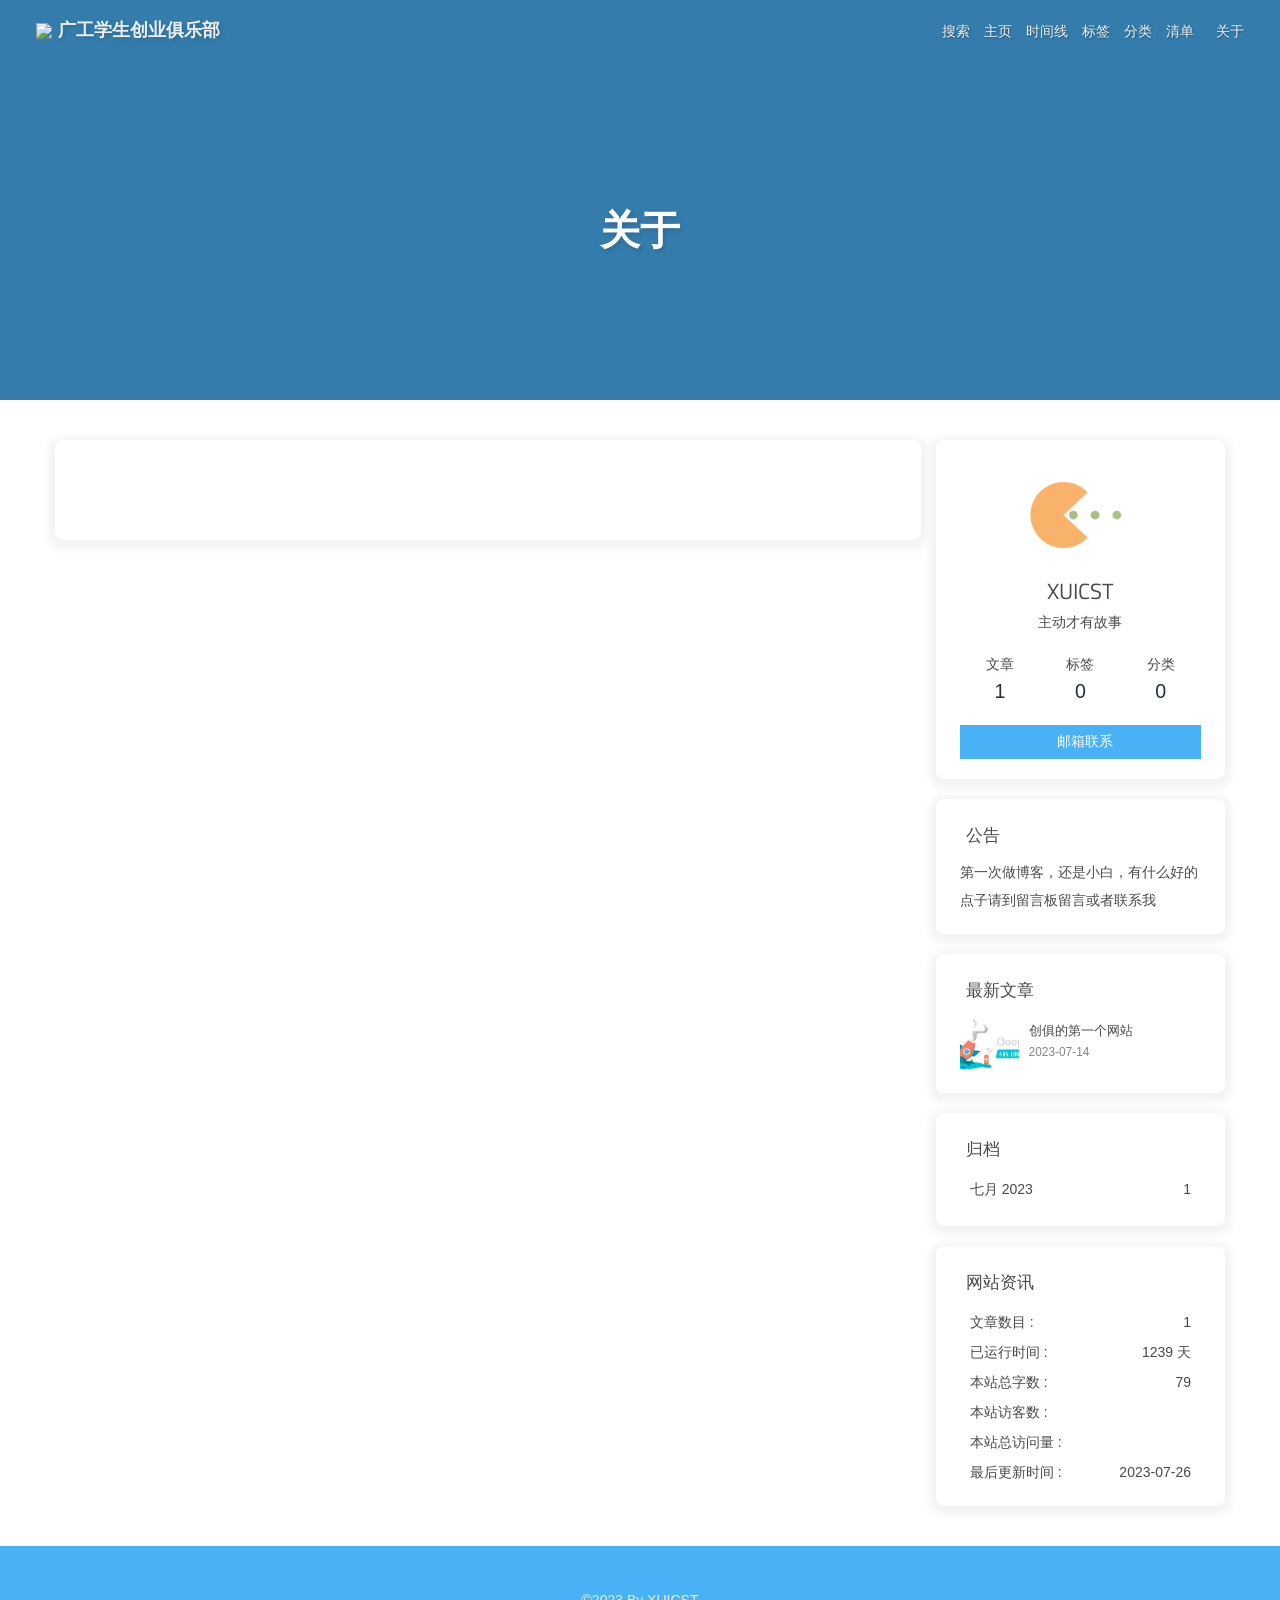
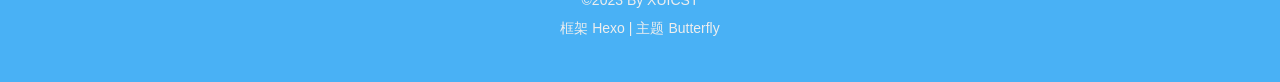
==== commit 339df911: "Site updated: 2023-07-26 20:35:14" ====
--- a/about/index.html
+++ b/about/index.html
@@ -10,7 +10,7 @@
 <meta property="article:modified_time" content="2023-07-15T13:02:29.724Z">
 <meta property="article:author" content="XUICST">
 <meta name="twitter:card" content="summary">
-<meta name="twitter:image" content="https://i.loli.net/2020/05/01/gkihqEjXxJ5UZ1C.jpg"><link rel="shortcut icon" href="/img/favicon.jpg"><link rel="canonical" href="http://example.com/about/index.html"><link rel="preconnect" href="//cdn.jsdelivr.net"/><link rel="preconnect" href="//fonts.googleapis.com" crossorigin=""/><link rel="preconnect" href="//busuanzi.ibruce.info"/><link rel="stylesheet" href="/css/index.css"><link rel="stylesheet" href="https://cdn.jsdelivr.net/npm/@fortawesome/fontawesome-free/css/all.min.css" media="print" onload="this.media='all'"><link rel="stylesheet" href="https://cdn.jsdelivr.net/npm/@fancyapps/ui/dist/fancybox/fancybox.min.css" media="print" onload="this.media='all'"><link rel="stylesheet" href="https://fonts.googleapis.com/css?family=Titillium+Web&amp;display=swap" media="print" onload="this.media='all'"><script>const GLOBAL_CONFIG = {
+<meta name="twitter:image" content="https://i.loli.net/2020/05/01/gkihqEjXxJ5UZ1C.jpg"><link rel="shortcut icon" href="https://s2.loli.net/2023/07/16/XLvs9bmUlw3In6t.png"><link rel="canonical" href="http://example.com/about/index.html"><link rel="preconnect" href="//cdn.jsdelivr.net"/><link rel="preconnect" href="//fonts.googleapis.com" crossorigin=""/><link rel="preconnect" href="//busuanzi.ibruce.info"/><link rel="stylesheet" href="/css/index.css"><link rel="stylesheet" href="https://cdn.jsdelivr.net/npm/@fortawesome/fontawesome-free/css/all.min.css" media="print" onload="this.media='all'"><link rel="stylesheet" href="https://cdn.jsdelivr.net/npm/@fancyapps/ui/dist/fancybox/fancybox.min.css" media="print" onload="this.media='all'"><link rel="stylesheet" href="https://fonts.googleapis.com/css?family=Titillium+Web&amp;display=swap" media="print" onload="this.media='all'"><script>const GLOBAL_CONFIG = {
   root: '/',
   algolia: undefined,
   localSearch: {"path":"/search.xml","preload":false,"top_n_per_article":1,"unescape":false,"languages":{"hits_empty":"找不到您查询的内容：${query}","hits_stats":"共找到 ${hits} 篇文章"}},
@@ -187,7 +187,7 @@
 document.addEventListener('pjax:send', () => {
   Pace.restart()
 })
-</script><link rel="stylesheet" href="https://cdn.jsdelivr.net/npm/pace-js/themes/blue/pace-theme-minimal.min.css"/><script src="https://cdn.jsdelivr.net/npm/pace-js/pace.min.js"></script><div id="sidebar"><div id="menu-mask"></div><div id="sidebar-menus"><div class="avatar-img is-center"><img src="https://s2.loli.net/2023/07/15/6a1EbAHrDgLeYoM.jpg" onerror="onerror=null;src='/img/friend_404.gif'" alt="avatar"/></div><div class="sidebar-site-data site-data is-center"><a href="/archives/"><div class="headline">文章</div><div class="length-num">1</div></a><a href="/tags/"><div class="headline">标签</div><div class="length-num">0</div></a><a href="/categories/"><div class="headline">分类</div><div class="length-num">0</div></a></div><hr class="custom-hr"/><div class="menus_items"><div class="menus_item"><a class="site-page" href="/"><i class="fa-fw fas fa-home"></i><span> 主页</span></a></div><div class="menus_item"><a class="site-page" href="/archives/"><i class="fa-fw fas fa-archive"></i><span> 时间线</span></a></div><div class="menus_item"><a class="site-page" href="/tags/"><i class="fa-fw fas fa-tags"></i><span> 标签</span></a></div><div class="menus_item"><a class="site-page" href="/categories/"><i class="fa-fw fas fa-folder-open"></i><span> 分类</span></a></div><div class="menus_item"><a class="site-page group hide" href="javascript:void(0);"><i class="fa-fw fas fa-list"></i><span> 清单</span><i class="fas fa-chevron-down"></i></a><ul class="menus_item_child"><li><a class="site-page child" href="/music/"><i class="fa-fw fas fa-music"></i><span> 音乐</span></a></li></ul></div><div class="menus_item"><a class="site-page" href="/about/"><i class="fa-fw fas fa-heart"></i><span> 关于</span></a></div></div></div></div><div class="page" id="body-wrap"><header class="not-home-page" id="page-header"><nav id="nav"><span id="blog-info"><a href="/" title="广工学生创业俱乐部"><img class="site-icon" src="https://s2.loli.net/2023/07/16/XLvs9bmUlw3In6t.png"/><span class="site-name">广工学生创业俱乐部</span></a></span><div id="menus"><div id="search-button"><a class="site-page social-icon search" href="javascript:void(0);"><i class="fas fa-search fa-fw"></i><span> 搜索</span></a></div><div class="menus_items"><div class="menus_item"><a class="site-page" href="/"><i class="fa-fw fas fa-home"></i><span> 主页</span></a></div><div class="menus_item"><a class="site-page" href="/archives/"><i class="fa-fw fas fa-archive"></i><span> 时间线</span></a></div><div class="menus_item"><a class="site-page" href="/tags/"><i class="fa-fw fas fa-tags"></i><span> 标签</span></a></div><div class="menus_item"><a class="site-page" href="/categories/"><i class="fa-fw fas fa-folder-open"></i><span> 分类</span></a></div><div class="menus_item"><a class="site-page group hide" href="javascript:void(0);"><i class="fa-fw fas fa-list"></i><span> 清单</span><i class="fas fa-chevron-down"></i></a><ul class="menus_item_child"><li><a class="site-page child" href="/music/"><i class="fa-fw fas fa-music"></i><span> 音乐</span></a></li></ul></div><div class="menus_item"><a class="site-page" href="/about/"><i class="fa-fw fas fa-heart"></i><span> 关于</span></a></div></div><div id="toggle-menu"><a class="site-page" href="javascript:void(0);"><i class="fas fa-bars fa-fw"></i></a></div></div></nav><div id="page-site-info"><h1 id="site-title">关于</h1></div></header><main class="layout" id="content-inner"><div id="page"><div id="article-container"></div></div><div class="aside-content" id="aside-content"><div class="card-widget card-info"><div class="is-center"><div class="avatar-img"><img src="https://s2.loli.net/2023/07/15/6a1EbAHrDgLeYoM.jpg" onerror="this.onerror=null;this.src='/img/friend_404.gif'" alt="avatar"/></div><div class="author-info__name">XUICST</div><div class="author-info__description">主动才有故事</div></div><div class="card-info-data site-data is-center"><a href="/archives/"><div class="headline">文章</div><div class="length-num">1</div></a><a href="/tags/"><div class="headline">标签</div><div class="length-num">0</div></a><a href="/categories/"><div class="headline">分类</div><div class="length-num">0</div></a></div><a id="card-info-btn" target="_blank" rel="noopener" href="https://github.com/xxxxxx"><i class="fas fa-envelope"></i><span>邮箱联系</span></a></div><div class="card-widget card-announcement"><div class="item-headline"><i class="fas fa-bullhorn fa-shake"></i><span>公告</span></div><div class="announcement_content">第一次做博客，还是小白，有什么好的点子请到留言板留言或者联系我</div></div><div class="sticky_layout"><div class="card-widget card-recent-post"><div class="item-headline"><i class="fas fa-history"></i><span>最新文章</span></div><div class="aside-list"><div class="aside-list-item"><a class="thumbnail" href="/2023/07/14/%E5%88%9B%E4%BF%B1%E7%9A%84%E7%AC%AC%E4%B8%80%E4%B8%AA%E7%BD%91%E7%AB%99/" title="创俱的第一个网站"><img src="https://i.loli.net/2020/05/01/gkihqEjXxJ5UZ1C.jpg" onerror="this.onerror=null;this.src='/img/404.jpg'" alt="创俱的第一个网站"/></a><div class="content"><a class="title" href="/2023/07/14/%E5%88%9B%E4%BF%B1%E7%9A%84%E7%AC%AC%E4%B8%80%E4%B8%AA%E7%BD%91%E7%AB%99/" title="创俱的第一个网站">创俱的第一个网站</a><time datetime="2023-07-14T09:32:49.000Z" title="发表于 2023-07-14 17:32:49">2023-07-14</time></div></div></div></div><div class="card-widget card-archives"><div class="item-headline"><i class="fas fa-archive"></i><span>归档</span></div><ul class="card-archive-list"><li class="card-archive-list-item"><a class="card-archive-list-link" href="/archives/2023/07/"><span class="card-archive-list-date">七月 2023</span><span class="card-archive-list-count">1</span></a></li></ul></div><div class="card-widget card-webinfo"><div class="item-headline"><i class="fas fa-chart-line"></i><span>网站资讯</span></div><div class="webinfo"><div class="webinfo-item"><div class="item-name">文章数目 :</div><div class="item-count">1</div></div><div class="webinfo-item"><div class="item-name">已运行时间 :</div><div class="item-count" id="runtimeshow" data-publishDate="2023-07-15T14:00:00.000Z"><i class="fa-solid fa-spinner fa-spin"></i></div></div><div class="webinfo-item"><div class="item-name">本站总字数 :</div><div class="item-count">79</div></div><div class="webinfo-item"><div class="item-name">本站访客数 :</div><div class="item-count" id="busuanzi_value_site_uv"><i class="fa-solid fa-spinner fa-spin"></i></div></div><div class="webinfo-item"><div class="item-name">本站总访问量 :</div><div class="item-count" id="busuanzi_value_site_pv"><i class="fa-solid fa-spinner fa-spin"></i></div></div><div class="webinfo-item"><div class="item-name">最后更新时间 :</div><div class="item-count" id="last-push-date" data-lastPushDate="2023-07-26T12:27:30.531Z"><i class="fa-solid fa-spinner fa-spin"></i></div></div></div></div></div></div></main><footer id="footer"><div id="footer-wrap"><div class="copyright">&copy;2023 By XUICST</div><div class="framework-info"><span>框架 </span><a target="_blank" rel="noopener" href="https://hexo.io">Hexo</a><span class="footer-separator">|</span><span>主题 </span><a target="_blank" rel="noopener" href="https://github.com/jerryc127/hexo-theme-butterfly">Butterfly</a></div></div></footer></div><div id="rightside"><div id="rightside-config-hide"><button id="darkmode" type="button" title="浅色和深色模式转换"><i class="fas fa-adjust"></i></button><button id="hide-aside-btn" type="button" title="单栏和双栏切换"><i class="fas fa-arrows-alt-h"></i></button></div><div id="rightside-config-show"><button id="rightside_config" type="button" title="设置"><i class="fas fa-cog fa-spin"></i></button><button id="chat-btn" type="button" title="聊天"><i class="fas fa-sms"></i></button><button id="go-up" type="button" title="回到顶部"><span class="scroll-percent"></span><i class="fas fa-arrow-up"></i></button></div></div><div><script src="/js/utils.js"></script><script src="/js/main.js"></script><script src="https://cdn.jsdelivr.net/npm/@fancyapps/ui/dist/fancybox/fancybox.umd.min.js"></script><script src="https://cdn.jsdelivr.net/npm/instant.page/instantpage.min.js" type="module"></script><div class="js-pjax"></div><script src="https://cdn.jsdelivr.net/npm/butterfly-extsrc/dist/activate-power-mode.min.js"></script><script>POWERMODE.colorful = true;
+</script><link rel="stylesheet" href="https://cdn.jsdelivr.net/npm/pace-js/themes/blue/pace-theme-minimal.min.css"/><script src="https://cdn.jsdelivr.net/npm/pace-js/pace.min.js"></script><div id="sidebar"><div id="menu-mask"></div><div id="sidebar-menus"><div class="avatar-img is-center"><img src="https://s2.loli.net/2023/07/15/6a1EbAHrDgLeYoM.jpg" onerror="onerror=null;src='/img/friend_404.gif'" alt="avatar"/></div><div class="sidebar-site-data site-data is-center"><a href="/archives/"><div class="headline">文章</div><div class="length-num">1</div></a><a href="/tags/"><div class="headline">标签</div><div class="length-num">0</div></a><a href="/categories/"><div class="headline">分类</div><div class="length-num">0</div></a></div><hr class="custom-hr"/><div class="menus_items"><div class="menus_item"><a class="site-page" href="/"><i class="fa-fw fas fa-home"></i><span> 主页</span></a></div><div class="menus_item"><a class="site-page" href="/archives/"><i class="fa-fw fas fa-archive"></i><span> 时间线</span></a></div><div class="menus_item"><a class="site-page" href="/tags/"><i class="fa-fw fas fa-tags"></i><span> 标签</span></a></div><div class="menus_item"><a class="site-page" href="/categories/"><i class="fa-fw fas fa-folder-open"></i><span> 分类</span></a></div><div class="menus_item"><a class="site-page group hide" href="javascript:void(0);"><i class="fa-fw fas fa-list"></i><span> 清单</span><i class="fas fa-chevron-down"></i></a><ul class="menus_item_child"><li><a class="site-page child" href="/music/"><i class="fa-fw fas fa-music"></i><span> 音乐</span></a></li></ul></div><div class="menus_item"><a class="site-page" href="/about/"><i class="fa-fw fas fa-heart"></i><span> 关于</span></a></div></div></div></div><div class="page" id="body-wrap"><header class="not-home-page" id="page-header"><nav id="nav"><span id="blog-info"><a href="/" title="广工学生创业俱乐部"><img class="site-icon" src="https://s2.loli.net/2023/07/16/XLvs9bmUlw3In6t.png"/><span class="site-name">广工学生创业俱乐部</span></a></span><div id="menus"><div id="search-button"><a class="site-page social-icon search" href="javascript:void(0);"><i class="fas fa-search fa-fw"></i><span> 搜索</span></a></div><div class="menus_items"><div class="menus_item"><a class="site-page" href="/"><i class="fa-fw fas fa-home"></i><span> 主页</span></a></div><div class="menus_item"><a class="site-page" href="/archives/"><i class="fa-fw fas fa-archive"></i><span> 时间线</span></a></div><div class="menus_item"><a class="site-page" href="/tags/"><i class="fa-fw fas fa-tags"></i><span> 标签</span></a></div><div class="menus_item"><a class="site-page" href="/categories/"><i class="fa-fw fas fa-folder-open"></i><span> 分类</span></a></div><div class="menus_item"><a class="site-page group hide" href="javascript:void(0);"><i class="fa-fw fas fa-list"></i><span> 清单</span><i class="fas fa-chevron-down"></i></a><ul class="menus_item_child"><li><a class="site-page child" href="/music/"><i class="fa-fw fas fa-music"></i><span> 音乐</span></a></li></ul></div><div class="menus_item"><a class="site-page" href="/about/"><i class="fa-fw fas fa-heart"></i><span> 关于</span></a></div></div><div id="toggle-menu"><a class="site-page" href="javascript:void(0);"><i class="fas fa-bars fa-fw"></i></a></div></div></nav><div id="page-site-info"><h1 id="site-title">关于</h1></div></header><main class="layout" id="content-inner"><div id="page"><div id="article-container"></div></div><div class="aside-content" id="aside-content"><div class="card-widget card-info"><div class="is-center"><div class="avatar-img"><img src="https://s2.loli.net/2023/07/15/6a1EbAHrDgLeYoM.jpg" onerror="this.onerror=null;this.src='/img/friend_404.gif'" alt="avatar"/></div><div class="author-info__name">XUICST</div><div class="author-info__description">主动才有故事</div></div><div class="card-info-data site-data is-center"><a href="/archives/"><div class="headline">文章</div><div class="length-num">1</div></a><a href="/tags/"><div class="headline">标签</div><div class="length-num">0</div></a><a href="/categories/"><div class="headline">分类</div><div class="length-num">0</div></a></div><a id="card-info-btn" target="_blank" rel="noopener" href="https://github.com/xxxxxx"><i class="fas fa-envelope"></i><span>邮箱联系</span></a></div><div class="card-widget card-announcement"><div class="item-headline"><i class="fas fa-bullhorn fa-shake"></i><span>公告</span></div><div class="announcement_content">第一次做博客，还是小白，有什么好的点子请到留言板留言或者联系我</div></div><div class="sticky_layout"><div class="card-widget card-recent-post"><div class="item-headline"><i class="fas fa-history"></i><span>最新文章</span></div><div class="aside-list"><div class="aside-list-item"><a class="thumbnail" href="/2023/07/14/%E5%88%9B%E4%BF%B1%E7%9A%84%E7%AC%AC%E4%B8%80%E4%B8%AA%E7%BD%91%E7%AB%99/" title="创俱的第一个网站"><img src="https://i.loli.net/2020/05/01/gkihqEjXxJ5UZ1C.jpg" onerror="this.onerror=null;this.src='/img/404.jpg'" alt="创俱的第一个网站"/></a><div class="content"><a class="title" href="/2023/07/14/%E5%88%9B%E4%BF%B1%E7%9A%84%E7%AC%AC%E4%B8%80%E4%B8%AA%E7%BD%91%E7%AB%99/" title="创俱的第一个网站">创俱的第一个网站</a><time datetime="2023-07-14T09:32:49.000Z" title="发表于 2023-07-14 17:32:49">2023-07-14</time></div></div></div></div><div class="card-widget card-archives"><div class="item-headline"><i class="fas fa-archive"></i><span>归档</span></div><ul class="card-archive-list"><li class="card-archive-list-item"><a class="card-archive-list-link" href="/archives/2023/07/"><span class="card-archive-list-date">七月 2023</span><span class="card-archive-list-count">1</span></a></li></ul></div><div class="card-widget card-webinfo"><div class="item-headline"><i class="fas fa-chart-line"></i><span>网站资讯</span></div><div class="webinfo"><div class="webinfo-item"><div class="item-name">文章数目 :</div><div class="item-count">1</div></div><div class="webinfo-item"><div class="item-name">已运行时间 :</div><div class="item-count" id="runtimeshow" data-publishDate="2023-07-15T14:00:00.000Z"><i class="fa-solid fa-spinner fa-spin"></i></div></div><div class="webinfo-item"><div class="item-name">本站总字数 :</div><div class="item-count">79</div></div><div class="webinfo-item"><div class="item-name">本站访客数 :</div><div class="item-count" id="busuanzi_value_site_uv"><i class="fa-solid fa-spinner fa-spin"></i></div></div><div class="webinfo-item"><div class="item-name">本站总访问量 :</div><div class="item-count" id="busuanzi_value_site_pv"><i class="fa-solid fa-spinner fa-spin"></i></div></div><div class="webinfo-item"><div class="item-name">最后更新时间 :</div><div class="item-count" id="last-push-date" data-lastPushDate="2023-07-26T12:35:09.387Z"><i class="fa-solid fa-spinner fa-spin"></i></div></div></div></div></div></div></main><footer id="footer"><div id="footer-wrap"><div class="copyright">&copy;2023 By XUICST</div><div class="framework-info"><span>框架 </span><a target="_blank" rel="noopener" href="https://hexo.io">Hexo</a><span class="footer-separator">|</span><span>主题 </span><a target="_blank" rel="noopener" href="https://github.com/jerryc127/hexo-theme-butterfly">Butterfly</a></div></div></footer></div><div id="rightside"><div id="rightside-config-hide"><button id="darkmode" type="button" title="浅色和深色模式转换"><i class="fas fa-adjust"></i></button><button id="hide-aside-btn" type="button" title="单栏和双栏切换"><i class="fas fa-arrows-alt-h"></i></button></div><div id="rightside-config-show"><button id="rightside_config" type="button" title="设置"><i class="fas fa-cog fa-spin"></i></button><button id="chat-btn" type="button" title="聊天"><i class="fas fa-sms"></i></button><button id="go-up" type="button" title="回到顶部"><span class="scroll-percent"></span><i class="fas fa-arrow-up"></i></button></div></div><div><script src="/js/utils.js"></script><script src="/js/main.js"></script><script src="https://cdn.jsdelivr.net/npm/@fancyapps/ui/dist/fancybox/fancybox.umd.min.js"></script><script src="https://cdn.jsdelivr.net/npm/instant.page/instantpage.min.js" type="module"></script><div class="js-pjax"></div><script src="https://cdn.jsdelivr.net/npm/butterfly-extsrc/dist/activate-power-mode.min.js"></script><script>POWERMODE.colorful = true;
 POWERMODE.shake = true;
 POWERMODE.mobile = true;
 document.body.addEventListener('input', POWERMODE);
